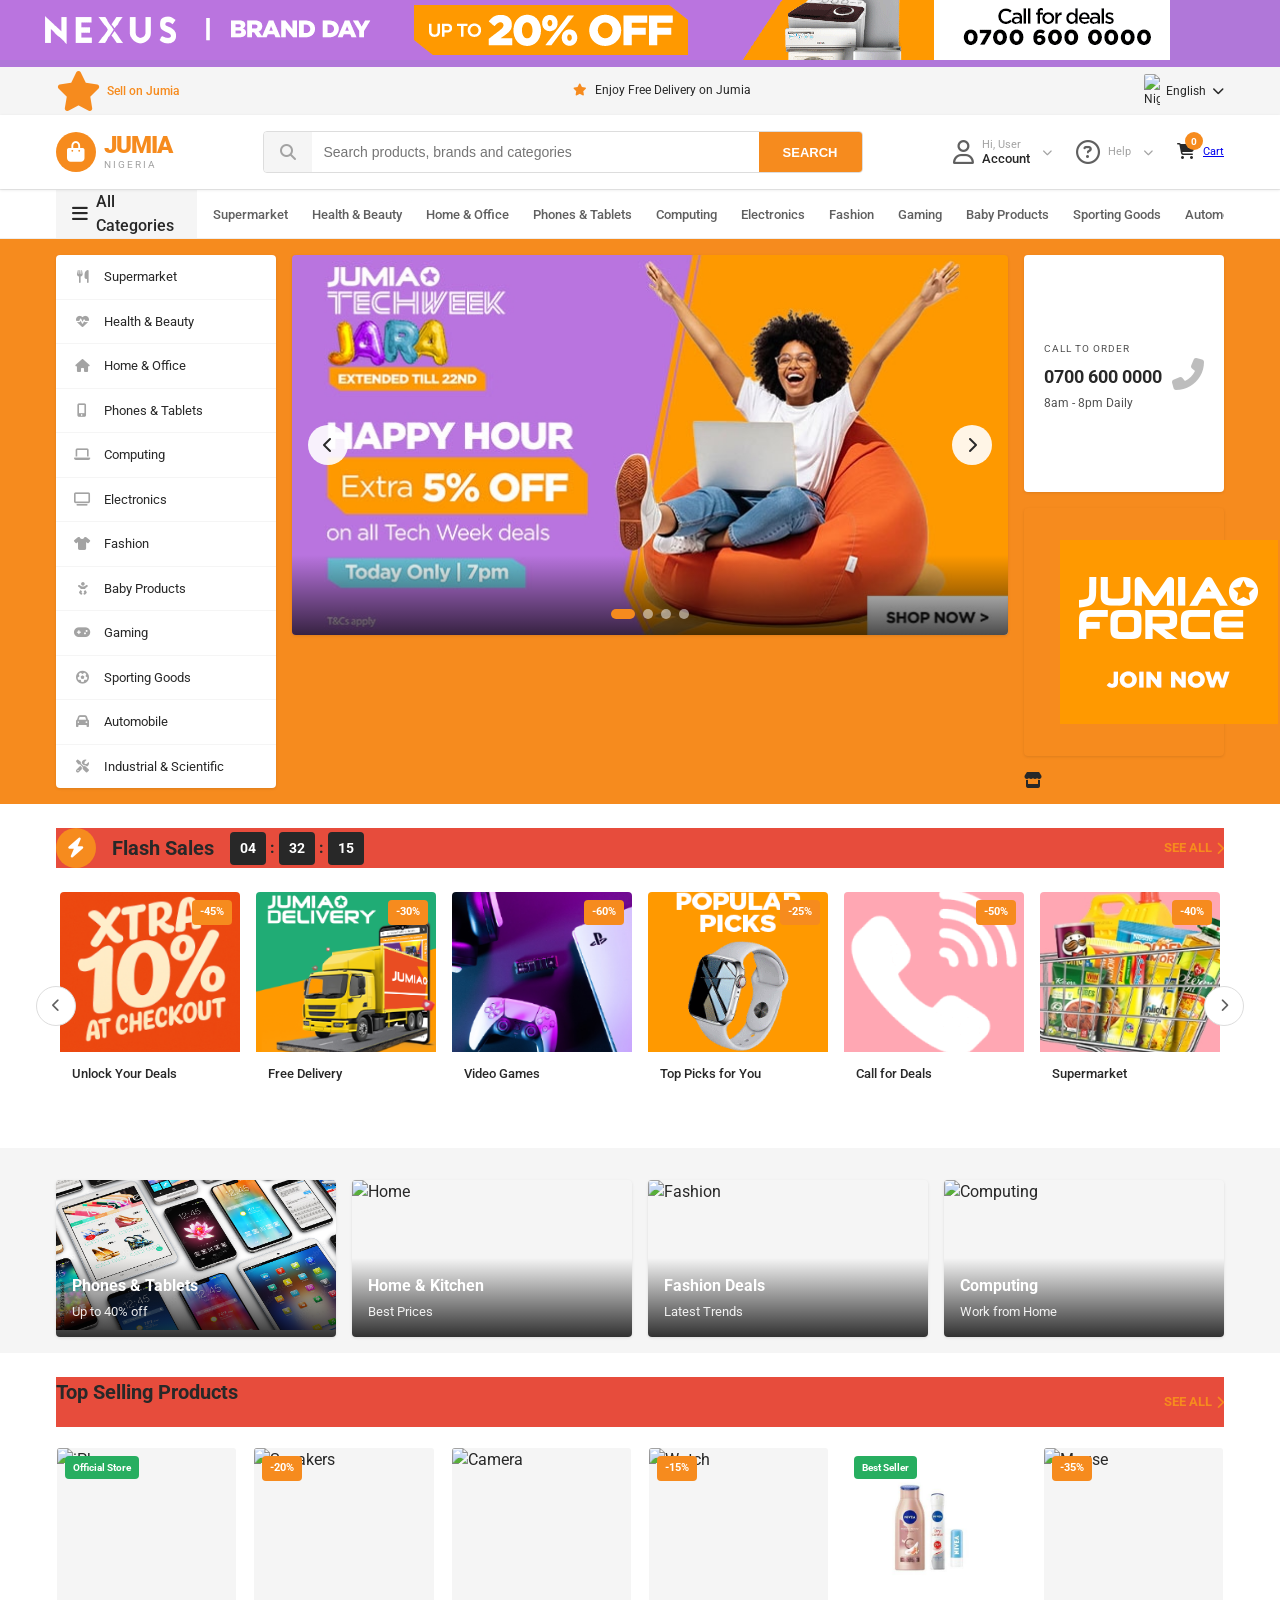
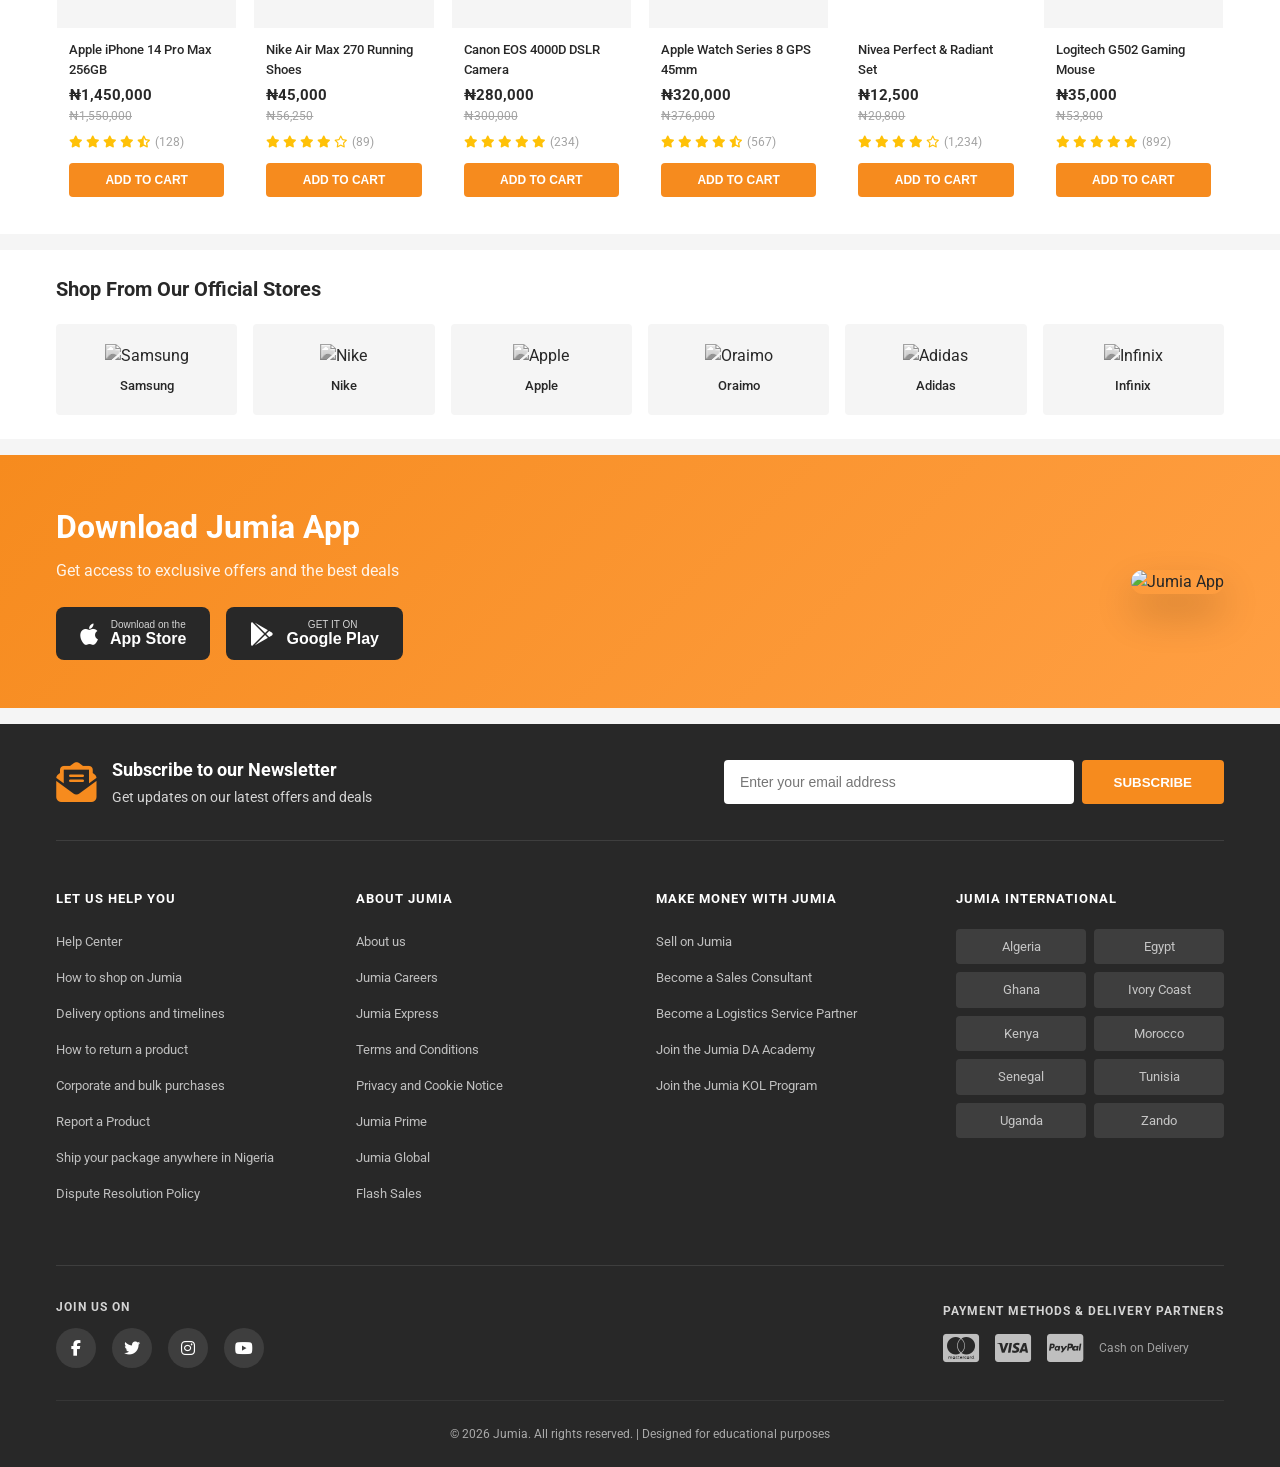
==== Index.html @ dc880b5b "Add files via upload" ====
<!DOCTYPE html>
<html lang="en">
<head>
    <meta charset="UTF-8">
    <meta name="viewport" content="width=device-width, initial-scale=1.0">
    <title>Jumia Nigeria | Online Shopping for Electronics, Fashion, Home, Beauty & Sport</title>
    <link rel="stylesheet" href="Styles.css">
    <link rel="stylesheet" href="https://cdnjs.cloudflare.com/ajax/libs/font-awesome/6.4.0/css/all.min.css">
    <link href="https://fonts.googleapis.com/css2?family=Roboto:wght@300;400;500;700&display=swap" rel="stylesheet">
</head>
<body>
    <div class="banner" data-bnrid="57" data-end="2026-12-31T23:59:00+01:00" style="background:#b077d9;"><div class="row _no-go -phs"><a class="col16 ar _1168-56" data-track-onview="eecPromo" data-track-onclick-bound="true"><img src="NEXUS-TW-BD_Desktop_top-strip.gif" ></a></div></div>
    <!-- Top Black Bar -->
    <div class="top-bar">
        <div class="container">
            <div class="top-bar-left">
                <a href="#" class="sell-link"><i class="fas fa-star"></i> Sell on Jumia</a>
            </div>
            <div class="top-bar-center">
                <div class="top-slider">
                    <div class="top-slide active">
                        <i class="fas fa-star"></i>
                        <span>Enjoy Free Delivery on Jumia</span>
                    </div>
                    <div class="top-slide">
                        <i class="fas fa-shield-alt"></i>
                        <span>100% Secure Shopping</span>
                    </div>
                    <div class="top-slide">
                        <i class="fas fa-undo"></i>
                        <span>Free Returns on All Orders</span>
                    </div>
                </div>
            </div>
            <div class="top-bar-right">
                <div class="language-selector">
                    <img src="https://flagcdn.com/w20/ng.png" alt="Nigeria">
                    <span>English</span>
                    <i class="fas fa-chevron-down"></i>
                </div>
            </div>
        </div>
    </div>

    <!-- Main Header -->
    <header class="main-header">
        <div class="container">
            <div class="header-content">
                <!-- Logo -->
                <a href="#" class="logo">
                    <div class="logo-icon">
                        <i class="fas fa-shopping-bag"></i>
                    </div>
                    <div class="logo-text">
                        <span class="logo-main">JUMIA</span>
                        <span class="logo-tagline">Nigeria</span>
                    </div>
                </a>

                <!-- Search Bar -->
                <div class="search-wrapper">
                    <div class="search-box">
                        <i class="fas fa-search search-icon"></i>
                        <input type="text" placeholder="Search products, brands and categories" id="searchInput">
                        <button class="search-btn">SEARCH</button>
                    </div>
                </div>

                <!-- Header Actions -->
                <div class="header-actions">
                    <div class="action-item" id="accountBtn">
                        <i class="far fa-user"></i>
                        <div class="action-text">
                            <span class="action-label">Hi, User</span>
                            <span class="action-sub">Account</span>
                        </div>
                        <i class="fas fa-chevron-down arrow"></i>
                    </div>
                    
                    <div class="action-item" id="helpBtn">
                        <i class="far fa-question-circle"></i>
                        <div class="action-text">
                            <span class="action-label">Help</span>
                        </div>
                        <i class="fas fa-chevron-down arrow"></i>
                    </div>
                    
                    <div class="action-item cart-action" id="cartBtn">
                        <div class="cart-icon-wrapper">
                            <i class="fas fa-shopping-cart"></i>
                            <span class="cart-badge" id="cartBadge">0</span>
                        </div>
                        <div class="action-text">
                            <span class="action-label"><a href="cart.html"> Cart</a></a></span> 
                        </div>
                    </div>
                </div>

                <!-- Mobile Menu Toggle -->
                <button class="mobile-toggle" id="mobileToggle">
                    <i class="fas fa-bars"></i>
                </button>
            </div>
        </div>
    </header>

    <!-- Navigation Bar -->
    <nav class="main-nav">
        <div class="container">
            <div class="nav-content">
                <div class="categories-trigger" id="categoriesTrigger">
                    <i class="fas fa-bars"></i>
                    <span>All Categories</span>
                </div>
                <ul class="nav-links">
                    <li><a href="#">Supermarket</a></li>
                    <li><a href="#">Health & Beauty</a></li>
                    <li><a href="#">Home & Office</a></li>
                    <li><a href="#">Phones & Tablets</a></li>
                    <li><a href="#">Computing</a></li>
                    <li><a href="#">Electronics</a></li>
                    <li><a href="#">Fashion</a></li>
                    <li><a href="#">Gaming</a></li>
                    <li><a href="#">Baby Products</a></li>
                    <li><a href="#">Sporting Goods</a></li>
                    <li><a href="#">Automobile</a></li>
                    <li><a href="#">Other categories</a></li>
                </ul>
            </div>
        </div>
    </nav>

    <!-- Mobile Menu Overlay -->
    <div class="mobile-overlay" id="mobileOverlay"></div>
    
    <!-- Mobile Menu -->
    <div class="mobile-menu" id="mobileMenu">
        <div class="mobile-menu-header">
            <div class="mobile-user">
                <i class="far fa-user-circle"></i>
                <span>Hi, User</span>
            </div>
            <button class="close-mobile" id="closeMobile">
                <i class="fas fa-times"></i>
            </button>
        </div>
        <div class="mobile-menu-content">
            <div class="mobile-section">
                <h4>MY JUMIA ACCOUNT</h4>
                <ul>
                    <li><a href="#"><i class="fas fa-box"></i> Orders</a></li>
                    <li><a href="#"><i class="far fa-heart"></i> Saved Items</a></li>
                    <li><a href="#"><i class="fas fa-clock"></i> Recently Viewed</a></li>
                </ul>
            </div>
            <div class="mobile-section">
                <h4>OUR CATEGORIES</h4>
                <ul class="mobile-categories-list">
                    <li><a href="#">Supermarket <i class="fas fa-chevron-right"></i></a></li>
                    <li><a href="#">Health & Beauty <i class="fas fa-chevron-right"></i></a></li>
                    <li><a href="#">Home & Office <i class="fas fa-chevron-right"></i></a></li>
                    <li><a href="#">Phones & Tablets <i class="fas fa-chevron-right"></i></a></li>
                    <li><a href="#">Computing <i class="fas fa-chevron-right"></i></a></li>
                    <li><a href="#">Electronics <i class="fas fa-chevron-right"></i></a></li>
                    <li><a href="#">Fashion <i class="fas fa-chevron-right"></i></a></li>
                    <li><a href="#">Gaming <i class="fas fa-chevron-right"></i></a></li>
                </ul>
            </div>
            <div class="mobile-section">
                <h4>HELP & SETTINGS</h4>
                <ul>
                    <li><a href="#"><i class="fas fa-headset"></i> Help Center</a></li>
                    <li><a href="#"><i class="fas fa-map-marker-alt"></i> Track Order</a></li>
                    <li><a href="#"><i class="fas fa-cog"></i> Settings</a></li>
                </ul>
            </div>
        </div>
    </div>

    <!-- Main Content -->
    <main class="main-content">
        <!-- Hero Section with Sidebar -->
        <section class="hero-section">
            <div class="container">
                <div class="hero-grid">
                    <!-- Categories Sidebar -->
                    <aside class="sidebar-categories" id="sidebarCategories">
                        <ul class="sidebar-list">
                            <li class="sidebar-item">
                                <i class="fas fa-utensils"></i>
                                <span>Supermarket</span>
                                <i class="fas fa-chevron-right"></i>
                            </li>
                            <li class="sidebar-item">
                                <i class="fas fa-heartbeat"></i>
                                <span>Health & Beauty</span>
                                <i class="fas fa-chevron-right"></i>
                            </li>
                            <li class="sidebar-item">
                                <i class="fas fa-home"></i>
                                <span>Home & Office</span>
                                <i class="fas fa-chevron-right"></i>
                            </li>
                            <li class="sidebar-item">
                                <i class="fas fa-mobile-alt"></i>
                                <span>Phones & Tablets</span>
                                <i class="fas fa-chevron-right"></i>
                            </li>
                            <li class="sidebar-item">
                                <i class="fas fa-laptop"></i>
                                <span>Computing</span>
                                <i class="fas fa-chevron-right"></i>
                            </li>
                            <li class="sidebar-item">
                                <i class="fas fa-tv"></i>
                                <span>Electronics</span>
                                <i class="fas fa-chevron-right"></i>
                            </li>
                            <li class="sidebar-item">
                                <i class="fas fa-tshirt"></i>
                                <span>Fashion</span>
                                <i class="fas fa-chevron-right"></i>
                            </li>
                            <li class="sidebar-item">
                                <i class="fas fa-baby"></i>
                                <span>Baby Products</span>
                                <i class="fas fa-chevron-right"></i>
                            </li>
                            <li class="sidebar-item">
                                <i class="fas fa-gamepad"></i>
                                <span>Gaming</span>
                                <i class="fas fa-chevron-right"></i>
                            </li>
                            <li class="sidebar-item">
                                <i class="fas fa-futbol"></i>
                                <span>Sporting Goods</span>
                                <i class="fas fa-chevron-right"></i>
                            </li>
                            <li class="sidebar-item">
                                <i class="fas fa-car"></i>
                                <span>Automobile</span>
                                <i class="fas fa-chevron-right"></i>
                            </li>
                            <li class="sidebar-item">
                                <i class="fas fa-tools"></i>
                                <span>Industrial & Scientific</span>
                                <i class="fas fa-chevron-right"></i>
                            </li>
                        </ul>
                    </aside>

                    <!-- Main Slider -->
                    <div class="main-slider">
                        <div class="slider-wrapper" id="sliderWrapper">
                            <div class="slide active">
                                <img src= "Artboard_1.jpg">
                                <div class="slide-overlay">
                                </div>
                            </div>
                            <div class="slide">
                                <img src="Artboard2.jpg">
                                <div class="slide-overlay">
                                </div>
                            </div>
                            <div class="slide">
                                <img src="Artboard 3.jpg">
                                <div class="slide-overlay">
                                    <button>SHOP NOW</button>
                                </div>
                            </div>
                            <div class="slide">
                                <img src="Artboard 4.jpg">
                                <div class="slide-overlay">
                                </div>
                            </div>
                        </div>
                        <button class="slider-nav prev" id="sliderPrev"><i class="fas fa-chevron-left"></i></button>
                        <button class="slider-nav next" id="sliderNext"><i class="fas fa-chevron-right"></i></button>
                        <div class="slider-dots" id="sliderDots">
                            <span class="dot active" data-index="0"></span>
                            <span class="dot" data-index="1"></span>
                            <span class="dot" data-index="2"></span>
                            <span class="dot" data-index="3"></span>
                        </div>
                    </div>

                    <!-- Right Promo Cards -->
                    <div class="promo-cards">
                        <div class="promo-card">
                            <div class="promo-content">
                                <small>CALL TO ORDER</small>
                                <h3>0700 600 0000</h3>
                                <p>8am - 8pm Daily</p>
                            </div>
                            <i class="fas fa-phone-alt"></i>
                        </div>
                        <div class="promo-card orange">
                            <il class="sidebar-item">
                            <img src="JFORCE-2.gif">
                            </div>
                            <i class="fas fa-store"></i>
                        </div>
                    </div>
                </div>
            </div>
        </section>

        <!-- Flash Sales Section -->
        <section class="flash-sales">
            <div class="container">
                <div class="section-header">
                    <div class="flash-title-wrapper">
                        <div class="flash-icon">
                            <i class="fas fa-bolt"></i>
                        </div>
                        <h2>Flash Sales</h2>
                        <div class="countdown" id="countdown">
                            <span class="time-box" id="hours">04</span>
                            <span class="separator">:</span>
                            <span class="time-box" id="minutes">32</span>
                            <span class="separator">:</span>
                            <span class="time-box" id="seconds">15</span>
                        </div>
                    </div>
                    <a href="#" class="see-all">SEE ALL <i class="fas fa-chevron-right"></i></a>
                </div>

                <div class="flash-slider-container">
                    <button class="flash-nav prev" id="flashPrev"><i class="fas fa-chevron-left"></i></button>
                    <div class="flash-products" id="flashProducts">
                        <!-- Flash Product 1 -->
                        <div class="flash-card">
                            <div class="discount-tag">-45%</div>
                            <div class="flash-image">
                                <img src="220x220xtra.png">
                            </div>
                            <div class="flash-info">
                                <h4>Unlock Your Deals</h4>
                            </div>
                        </div>

                        <!-- Flash Product 2 -->
                        <div class="flash-card">
                            <div class="discount-tag">-30%</div>
                            <div class="flash-image">
                                <img src="jumia-delivery_220x220.png">
                            </div>
                            <div class="flash-info">
                                <h4>Free Delivery</h4>
                            </div>
                        </div>

                         <!-- Flash Product 3 -->
                        <div class="flash-card">
                            <div class="discount-tag">-60%</div>
                            <div class="flash-image">
                                <img src="video-games_220x220.png">
                            </div>
                            <div class="flash-info">
                                <h4>Video Games</h4>
                            </div>
                        </div>

                        <!-- Flash Product 4 -->
                        <div class="flash-card">
                            <div class="discount-tag">-25%</div>
                            <div class="flash-image">
                                <img src="Untitled-1.gif">
                            </div>
                            <div class="flash-info">
                                <h4>Top Picks for You</h4>
                            </div>
                        </div>

                          <!-- Flash Product 5 -->
                        <div class="flash-card">
                            <div class="discount-tag">-50%</div>
                            <div class="flash-image">
                                <img src="CTO2-ezgif.com-resize-1.gif">
                            </div>
                            <div class="flash-info">
                                <h4>Call for Deals</h4>
                            </div>
                        </div>

                        <!-- Flash Product 6 -->
                        <div class="flash-card">
                            <div class="discount-tag">-40%</div>
                            <div class="flash-image">
                                <img src="supermarket.jpg">
                            </div>
                                <div class="flash-info">
                                    <h4>Supermarket</h4>
                                </div>
                        </div>
                    </div>

                       <button class="flash-nav next" id="flashNext"><i class="fas fa-chevron-right"></i></button>
                </div>
            </div>
        </section>

        <!-- Top Deals Banner -->
        <section class="deals-banner">
            <div class="container">
                <div class="deals-grid">
                    <div class="deal-card">
                        <img src="Phone $ Tabs.jpg">
                        <div class="deal-content">
                            <h3>Phones & Tablets</h3>
                            <p>Up to 40% off</p>
                        </div>
                    </div>
                    <div class="deal-card">
                        <img src="https://images.unsplash.com/photo-1556909114-f6e7ad7d3136?w=400&h=200&fit=crop" alt="Home">
                        <div class="deal-content">
                            <h3>Home & Kitchen</h3>
                            <p>Best Prices</p>
                        </div>
                    </div>
                    <div class="deal-card">
                        <img src="https://images.unsplash.com/photo-1441986300917-64674bd600d8?w=400&h=200&fit=crop" alt="Fashion">
                        <div class="deal-content">
                            <h3>Fashion Deals</h3>
                            <p>Latest Trends</p>
                        </div>
                    </div>
                    <div class="deal-card">
                        <img src="https://images.unsplash.com/photo-1593640408182-31c70c8268f5?w=400&h=200&fit=crop" alt="Computing">
                        <div class="deal-content">
                            <h3>Computing</h3>
                            <p>Work from Home</p>
                        </div>
                    </div>
                </div>
            </div>
        </section>

        <!-- Top Selling Products -->
        <section class="top-selling">
            <div class="container">
                <div class="section-header">
                    <h2 class="section-title">Top Selling Products</h2>
                    <a href="#" class="see-all">SEE ALL <i class="fas fa-chevron-right"></i></a>
                </div>
                
                <div class="products-grid" id="productsGrid">
                    <!-- Product 1 -->
                    <div class="product-card">
                        <div class="product-badge">Official Store</div>
                        <div class="product-image">
                            <img src="https://images.unsplash.com/photo-1511707171634-5f897ff02aa9?w=300&h=300&fit=crop" alt="iPhone">
                            <div class="product-actions">
                                <button class="wishlist-btn"><i class="far fa-heart"></i></button>
                            </div>
                        </div>
                        <div class="product-details">
                            <h4 class="product-name">Apple iPhone 14 Pro Max 256GB</h4>
                            <div class="product-price">₦1,450,000</div>
                            <div class="product-old-price">₦1,550,000</div>
                            <div class="product-rating">
                                <div class="stars">
                                    <i class="fas fa-star"></i>
                                    <i class="fas fa-star"></i>
                                    <i class="fas fa-star"></i>
                                    <i class="fas fa-star"></i>
                                    <i class="fas fa-star-half-alt"></i>
                                </div>
                                <span>(128)</span>
                            </div>
                            <button class="add-cart-btn" data-name="iPhone 14 Pro Max" data-price="1450000">ADD TO CART</button>
                        </div>
                    </div>

                    <!-- Product 2 -->
                    <div class="product-card">
                        <div class="discount-badge">-20%</div>
                        <div class="product-image">
                            <img src="https://images.unsplash.com/photo-1542291026-7eec264c27ff?w=300&h=300&fit=crop" alt="Sneakers">
                            <div class="product-actions">
                                <button class="wishlist-btn"><i class="far fa-heart"></i></button>
                            </div>
                        </div>
                        <div class="product-details">
                            <h4 class="product-name">Nike Air Max 270 Running Shoes</h4>
                            <div class="product-price">₦45,000</div>
                            <div class="product-old-price">₦56,250</div>
                            <div class="product-rating">
                                <div class="stars">
                                    <i class="fas fa-star"></i>
                                    <i class="fas fa-star"></i>
                                    <i class="fas fa-star"></i>
                                    <i class="fas fa-star"></i>
                                    <i class="far fa-star"></i>
                                </div>
                                <span>(89)</span>
                            </div>
                            <button class="add-cart-btn" data-name="Nike Air Max 270" data-price="45000">ADD TO CART</button>
                        </div>
                    </div>

                    <!-- Product 3 -->
                    <div class="product-card">
                        <div class="product-image">
                            <img src="https://images.unsplash.com/photo-1526170375885-4d8ecf77b99f?w=300&h=300&fit=crop" alt="Camera">
                            <div class="product-actions">
                                <button class="wishlist-btn"><i class="far fa-heart"></i></button>
                            </div>
                        </div>
                        <div class="product-details">
                            <h4 class="product-name">Canon EOS 4000D DSLR Camera</h4>
                            <div class="product-price">₦280,000</div>
                            <div class="product-old-price">₦300,000</div>
                            <div class="product-rating">
                                <div class="stars">
                                    <i class="fas fa-star"></i>
                                    <i class="fas fa-star"></i>
                                    <i class="fas fa-star"></i>
                                    <i class="fas fa-star"></i>
                                    <i class="fas fa-star"></i>
                                </div>
                                <span>(234)</span>
                            </div>
                            <button class="add-cart-btn" data-name="Canon EOS 4000D" data-price="280000">ADD TO CART</button>
                        </div>
                    </div>

                    <!-- Product 4 -->
                    <div class="product-card">
                        <div class="discount-badge">-15%</div>
                        <div class="product-image">
                            <img src="https://images.unsplash.com/photo-1523275335684-37898b6baf30?w=300&h=300&fit=crop" alt="Watch">
                            <div class="product-actions">
                                <button class="wishlist-btn"><i class="far fa-heart"></i></button>
                            </div>
                        </div>
                        <div class="product-details">
                            <h4 class="product-name">Apple Watch Series 8 GPS 45mm</h4>
                            <div class="product-price">₦320,000</div>
                            <div class="product-old-price">₦376,000</div>
                            <div class="product-rating">
                                <div class="stars">
                                    <i class="fas fa-star"></i>
                                    <i class="fas fa-star"></i>
                                    <i class="fas fa-star"></i>
                                    <i class="fas fa-star"></i>
                                    <i class="fas fa-star-half-alt"></i>
                                </div>
                                <span>(567)</span>
                            </div>
                            <button class="add-cart-btn" data-name="Apple Watch Series 8" data-price="320000">ADD TO CART</button>
                        </div>
                    </div>

                    <!-- Product 5 -->
                    <div class="product-card">
                        <div class="product-badge">Best Seller</div>
                        <div class="product-image">
                            <img src="Nivea.jpg">>
                            <div class="product-actions">
                                <button class="wishlist-btn"><i class="far fa-heart"></i></button>
                            </div>
                        </div>
                        <div class="product-details">
                            <h4 class="product-name">Nivea Perfect & Radiant Set</h4>
                            <div class="product-price">₦12,500</div>
                            <div class="product-old-price">₦20,800</div>
                            <div class="product-rating">
                                <div class="stars">
                                    <i class="fas fa-star"></i>
                                    <i class="fas fa-star"></i>
                                    <i class="fas fa-star"></i>
                                    <i class="fas fa-star"></i>
                                    <i class="far fa-star"></i>
                                </div>
                                <span>(1,234)</span>
                            </div>
                            <button class="add-cart-btn" data-name="Nivea Skincare Set" data-price="12500">ADD TO CART</button>
                        </div>
                    </div>

                    <!-- Product 6 -->
                    <div class="product-card">
                        <div class="discount-badge">-35%</div>
                        <div class="product-image">
                            <img src="https://images.unsplash.com/photo-1593640408182-31c70c8268f5?w=300&h=300&fit=crop" alt="Mouse">
                            <div class="product-actions">
                                <button class="wishlist-btn"><i class="far fa-heart"></i></button>
                            </div>
                        </div>
                        <div class="product-details">
                            <h4 class="product-name">Logitech G502 Gaming Mouse</h4>
                            <div class="product-price">₦35,000</div>
                            <div class="product-old-price">₦53,800</div>
                            <div class="product-rating">
                                <div class="stars">
                                    <i class="fas fa-star"></i>
                                    <i class="fas fa-star"></i>
                                    <i class="fas fa-star"></i>
                                    <i class="fas fa-star"></i>
                                    <i class="fas fa-star"></i>
                                </div>
                                <span>(892)</span>
                            </div>
                            <button class="add-cart-btn" data-name="Logitech G502" data-price="35000">ADD TO CART</button>
                        </div>
                    </div>
                </div>
            </div>
        </section>

        <!-- Brand Section -->
        <section class="brand-section">
            <div class="container">
                <h2 class="section-title">Shop From Our Official Stores</h2>
                <div class="brand-grid">
                    <div class="brand-card">
                        <img src="https://images.unsplash.com/photo-1611532736597-de2d4265fba3?w=200&h=100&fit=crop" alt="Samsung">
                        <span>Samsung</span>
                    </div>
                    <div class="brand-card">
                        <img src="https://images.unsplash.com/photo-1567581935884-3349723552ca?w=200&h=100&fit=crop" alt="Nike">
                        <span>Nike</span>
                    </div>
                    <div class="brand-card">
                        <img src="https://images.unsplash.com/photo-1592899677977-9c10ca588bbd?w=200&h=100&fit=crop" alt="Apple">
                        <span>Apple</span>
                    </div>
                    <div class="brand-card">
                        <img src="https://images.unsplash.com/photo-1523275335684-37898b6baf30?w=200&h=100&fit=crop" alt="Oraimo">
                        <span>Oraimo</span>
                    </div>
                    <div class="brand-card">
                        <img src="https://images.unsplash.com/photo-1542291026-7eec264c27ff?w=200&h=100&fit=crop" alt="Adidas">
                        <span>Adidas</span>
                    </div>
                    <div class="brand-card">
                        <img src="https://images.unsplash.com/photo-1598327105666-5b89351aff97?w=200&h=100&fit=crop" alt="Infinix">
                        <span>Infinix</span>
                    </div>
                </div>
            </div>
        </section>

        <!-- App Download Section -->
        <section class="app-section">
            <div class="container">
                <div class="app-content">
                    <div class="app-text">
                        <h2>Download Jumia App</h2>
                        <p>Get access to exclusive offers and the best deals</p>
                        <div class="app-buttons">
                            <button class="app-btn">
                                <i class="fab fa-apple"></i>
                                <div>
                                    <small>Download on the</small>
                                    <span>App Store</span>
                                </div>
                            </button>
                            <button class="app-btn">
                                <i class="fab fa-google-play"></i>
                                <div>
                                    <small>GET IT ON</small>
                                    <span>Google Play</span>
                                </div>
                            </button>
                        </div>
                    </div>
                    <div class="app-image">
                        <img src="https://images.unsplash.com/photo-1512941937669-90a1b58e7e9c?w=300&h=400&fit=crop" alt="Jumia App">
                    </div>
                </div>
            </div>
        </section>
    </main>

    <!-- Footer -->
    <footer class="main-footer">
        <div class="container">
            <!-- Newsletter -->
            <div class="newsletter-section">
                <div class="newsletter-content">
                    <div class="newsletter-text">
                        <i class="fas fa-envelope-open-text"></i>
                        <div>
                            <h3>Subscribe to our Newsletter</h3>
                            <p>Get updates on our latest offers and deals</p>
                        </div>
                    </div>
                    <form class="newsletter-form" id="newsletterForm">
                        <input type="email" placeholder="Enter your email address" required>
                        <button type="submit">SUBSCRIBE</button>
                    </form>
                </div>
            </div>

            <!-- Footer Links -->
            <div class="footer-links">
                <div class="footer-column">
                    <h4>LET US HELP YOU</h4>
                    <ul>
                        <li><a href="#">Help Center</a></li>
                        <li><a href="#">How to shop on Jumia</a></li>
                        <li><a href="#">Delivery options and timelines</a></li>
                        <li><a href="#">How to return a product</a></li>
                        <li><a href="#">Corporate and bulk purchases</a></li>
                        <li><a href="#">Report a Product</a></li>
                        <li><a href="#">Ship your package anywhere in Nigeria</a></li>
                        <li><a href="#">Dispute Resolution Policy</a></li>
                    </ul>
                </div>
                
                <div class="footer-column">
                    <h4>ABOUT JUMIA</h4>
                    <ul>
                        <li><a href="#">About us</a></li>
                        <li><a href="#">Jumia Careers</a></li>
                        <li><a href="#">Jumia Express</a></li>
                        <li><a href="#">Terms and Conditions</a></li>
                        <li><a href="#">Privacy and Cookie Notice</a></li>
                        <li><a href="#">Jumia Prime</a></li>
                        <li><a href="#">Jumia Global</a></li>
                        <li><a href="#">Flash Sales</a></li>
                    </ul>
                </div>
                
                <div class="footer-column">
                    <h4>MAKE MONEY WITH JUMIA</h4>
                    <ul>
                        <li><a href="#">Sell on Jumia</a></li>
                        <li><a href="#">Become a Sales Consultant</a></li>
                        <li><a href="#">Become a Logistics Service Partner</a></li>
                        <li><a href="#">Join the Jumia DA Academy</a></li>
                        <li><a href="#">Join the Jumia KOL Program</a></li>
                    </ul>
                </div>
                
                <div class="footer-column">
                    <h4>JUMIA INTERNATIONAL</h4>
                    <div class="international-links">
                        <a href="#">Algeria</a>
                        <a href="#">Egypt</a>
                        <a href="#">Ghana</a>
                        <a href="#">Ivory Coast</a>
                        <a href="#">Kenya</a>
                        <a href="#">Morocco</a>
                        <a href="#">Senegal</a>
                        <a href="#">Tunisia</a>
                        <a href="#">Uganda</a>
                        <a href="#">Zando</a>
                    </div>
                </div>
            </div>

            <!-- Footer Bottom -->
            <div class="footer-bottom">
                <div class="social-section">
                    <h4>JOIN US ON</h4>
                    <div class="social-icons">
                        <a href="#"><i class="fab fa-facebook-f"></i></a>
                        <a href="#"><i class="fab fa-twitter"></i></a>
                        <a href="#"><i class="fab fa-instagram"></i></a>
                        <a href="#"><i class="fab fa-youtube"></i></a>
                    </div>
                </div>
                
                <div class="payment-section">
                    <h4>PAYMENT METHODS & DELIVERY PARTNERS</h4>
                    <div class="payment-icons">
                        <i class="fab fa-cc-mastercard"></i>
                        <i class="fab fa-cc-visa"></i>
                        <i class="fab fa-cc-paypal"></i>
                        <span class="payment-text">Cash on Delivery</span>
                    </div>
                </div>
            </div>

            <div class="copyright">
                <p>&copy;  2026 Jumia. All rights reserved. | Designed for educational purposes</p>
            </div>
        </div>
    </footer>

    <!-- Toast Notification -->
    <div class="toast" id="toast">
        <i class="fas fa-check-circle"></i>
        <span id="toastMessage">Item added to cart!</span>
    </div>

    <script src="Scripts.js"></script>
    <script src="products-data.js"></script>
    <script>
    // Make existing product cards clickable
    document.addEventListener('DOMContentLoaded', function() {
        // Add click handlers to existing product cards
        document.querySelectorAll('.product-card').forEach(card => {
            const productName = card.querySelector('.product-name')?.textContent;
            if (productName) {
                // Find product by name (you can also add data-product-id attributes)
                const product = productsDatabase.find(p => p.name === productName);
                if (product) {
                    card.setAttribute('data-product-id', product.id);
                    card.style.cursor = 'pointer';
                    card.addEventListener('click', function(e) {
                        if (!e.target.classList.contains('add-cart-btn') && 
                            !e.target.closest('.add-cart-btn') &&
                            !e.target.classList.contains('wishlist-btn') &&
                            !e.target.closest('.wishlist-btn')) {
                            window.location.href = `product-details.html?id=${product.id}`;
                        }
                    });
                }
             }
    });
    
    // Make flash cards clickable
    document.querySelectorAll('.flash-card').forEach(card => {
        const productName = card.querySelector('h4')?.textContent;
        if (productName) {
            const product = productsDatabase.find(p => p.name === productName);
            if (product) {
                card.setAttribute('data-product-id', product.id);
                card.style.cursor = 'pointer';
                card.addEventListener('click', function() {
                    window.location.href = `product-details.html?id=${product.id}`;
                });
             }
         }
        });
    });
</script>
</body>
</html>
---- Styles.css ----
/* ==========================================
   JUMIA EXACT REPLICA - CSS
   ========================================== */

:root {
    --jumia-orange: #f68b1e;
    --jumia-orange-dark: #e07b1a;
    --jumia-black: #282828;
    --jumia-gray-dark: #606060;
    --jumia-gray: #a3a3a3;
    --jumia-gray-light: #f5f5f5;
    --jumia-white: #ffffff;
    --jumia-red: #e74c3c;
    --jumia-green: #27ae60;
    --jumia-blue: #3498db;
    --shadow-sm: 0 1px 3px rgba(0,0,0,0.1);
    --shadow-md: 0 4px 6px rgba(0,0,0,0.1);
    --shadow-lg: 0 10px 15px rgba(0,0,0,0.1);
}

* {
    margin: 0;
    padding: 0;
    box-sizing: border-box;
}

body {
    font-family: 'Roboto', -apple-system, BlinkMacSystemFont, 'Segoe UI', sans-serif;
    background-color: #f5f5f5;
    color: var(--jumia-black);
    line-height: 1.5;
}

.container {
    max-width: 1200px;
    margin: 0 auto;
    padding: 0 16px;
}

/* ==========================================
   TOP BLACK BAR
   ========================================== */
.top-bar {
    background-color: var(#F1F1F2);
    color: var(--jumia-black);
    padding: 4px 0;
    font-size: 12px;
}

.top-bar .container {
    display: flex;
    justify-content: space-between;
    align-items: center;
}

.sell-link {
    color: var(--jumia-orange);
    text-decoration: none;
    display: flex;
    align-items: center;
    gap: 6px;
    font-weight: 500;
}

.sell-link i {
    font-size: 40px;
}

.top-bar-center {
    flex: 1;
    text-align: center;
    max-width: 400px;
}

.top-slider {
    position: relative;
    height: 20px;
    overflow: hidden;
}

.top-slide {
    position: absolute;
    width: 100%;
    display: flex;
    align-items: center;
    justify-content: center;
    gap: 8px;
    opacity: 0;
    transition: opacity 0.5s ease;
}

.top-slide.active {
    opacity: 1;
}

.top-slide i {
    color: var(--jumia-orange);
}

.language-selector {
    display: flex;
    align-items: center;
    gap: 6px;
    cursor: pointer;
}

.language-selector img {
    width: 16px;
    height: auto;
    border-radius: 2px;
}

/* ==========================================
   MAIN HEADER
   ========================================== */
.main-header {
    background-color: var(--jumia-white);
    padding: 16px 0;
    box-shadow: var(--shadow-sm);
    position: sticky;
    top: 0;
    z-index: 1000;
}

.header-content {
    display: flex;
    align-items: center;
    justify-content: space-between;
    gap: 24px;
}

/* Logo */
.logo {
    display: flex;
    align-items: center;
    gap: 8px;
    text-decoration: none;
}

.logo-icon {
    width: 40px;
    height: 40px;
    background-color: var(--jumia-orange);
    border-radius: 50%;
    display: flex;
    align-items: center;
    justify-content: center;
    color: var(--jumia-white);
    font-size: 20px;
}

.logo-text {
    display: flex;
    flex-direction: column;
}

.logo-main {
    font-size: 24px;
    font-weight: 900;
    color: var(--jumia-orange);
    letter-spacing: -1px;
    line-height: 1;
}

.logo-tagline {
    font-size: 10px;
    color: var(--jumia-gray);
    letter-spacing: 2px;
    text-transform: uppercase;
}

/* Search Box */
.search-wrapper {
    flex: 1;
    max-width: 600px;
}

.search-box {
    display: flex;
    border: 1px solid #ddd;
    border-radius: 4px;
    overflow: hidden;
    transition: border-color 0.3s;
}

.search-box:focus-within {
    border-color: var(--jumia-orange);
}

.search-icon {
    padding: 12px 16px;
    color: var(--jumia-gray);
    background-color: var(--jumia-gray-light);
}

.search-box input {
    flex: 1;
    border: none;
    padding: 12px;
    font-size: 14px;
    outline: none;
}

.search-btn {
    background-color: var(--jumia-orange);
    color: var(--jumia-white);
    border: none;
    padding: 0 24px;
    font-weight: 700;
    font-size: 13px;
    cursor: pointer;
    transition: background-color 0.3s;
}

.search-btn:hover {
    background-color: var(--jumia-orange-dark);
}

/* Header Actions */
.header-actions {
    display: flex;
    align-items: center;
    gap: 24px;
}

.action-item {
    display: flex;
    align-items: center;
    gap: 8px;
    cursor: pointer;
    position: relative;
}

.action-item > i:first-child {
    font-size: 24px;
    color: var(--jumia-gray-dark);
}

.action-text {
    display: flex;
    flex-direction: column;
    line-height: 1.2;
}

.action-label {
    font-size: 11px;
    color: var(--jumia-gray);
}

.action-sub {
    font-size: 13px;
    font-weight: 500;
    color: var(--jumia-black);
}

.arrow {
    font-size: 10px;
    color: var(--jumia-gray);
    margin-left: 4px;
}

.cart-icon-wrapper {
    position: relative;
}

.cart-badge {
    position: absolute;
    top: -8px;
    right: -8px;
    background-color: var(--jumia-orange);
    color: var(--jumia-white);
    font-size: 10px;
    font-weight: 700;
    width: 18px;
    height: 18px;
    border-radius: 50%;
    display: flex;
    align-items: center;
    justify-content: center;
}

.mobile-toggle {
    display: none;
    background: none;
    border: none;
    font-size: 24px;
    color: var(--jumia-gray-dark);
    cursor: pointer;
}

/* ==========================================
   NAVIGATION BAR
   ========================================== */
.main-nav {
    background-color: var(--jumia-white);
    border-top: 1px solid #eee;
    border-bottom: 1px solid #eee;
}

.nav-content {
    display: flex;
    align-items: center;
    height: 48px;
}

.categories-trigger {
    display: flex;
    align-items: center;
    gap: 8px;
    background-color: var(--jumia-gray-light);
    padding: 0 16px;
    height: 100%;
    font-weight: 500;
    cursor: pointer;
    margin-right: 16px;
}

.categories-trigger i {
    font-size: 18px;
}

.nav-links {
    display: flex;
    list-style: none;
    gap: 24px;
    overflow-x: auto;
    scrollbar-width: none;
}

.nav-links::-webkit-scrollbar {
    display: none;
}

.nav-links a {
    text-decoration: none;
    color: var(--jumia-gray-dark);
    font-size: 13px;
    font-weight: 500;
    white-space: nowrap;
    transition: color 0.3s;
}

.nav-links a:hover {
    color: var(--jumia-orange);
}

/* ==========================================
   MOBILE MENU
   ========================================== */
.mobile-overlay {
    display: none;
    position: fixed;
    top: 0;
    left: 0;
    width: 100%;
    height: 100%;
    background-color: rgba(0,0,0,0.5);
    z-index: 1001;
}

.mobile-overlay.active {
    display: block;
}

.mobile-menu {
    position: fixed;
    top: 0;
    left: -100%;
    width: 85%;
    max-width: 360px;
    height: 100%;
    background-color: var(--jumia-white);
    z-index: 1002;
    transition: left 0.3s ease;
    overflow-y: auto;
}

.mobile-menu.active {
    left: 0;
}

.mobile-menu-header {
    display: flex;
    justify-content: space-between;
    align-items: center;
    padding: 16px;
    background-color: var(--jumia-gray-light);
    border-bottom: 1px solid #ddd;
}

.mobile-user {
    display: flex;
    align-items: center;
    gap: 12px;
    font-weight: 500;
}

.mobile-user i {
    font-size: 32px;
    color: var(--jumia-gray);
}

.close-mobile {
    background: none;
    border: none;
    font-size: 24px;
    color: var(--jumia-gray-dark);
    cursor: pointer;
}

.mobile-section {
    padding: 16px;
    border-bottom: 1px solid #eee;
}

.mobile-section h4 {
    font-size: 11px;
    color: var(--jumia-gray);
    margin-bottom: 12px;
    letter-spacing: 1px;
}

.mobile-section ul {
    list-style: none;
}

.mobile-section li {
    margin-bottom: 4px;
}

.mobile-section a {
    display: flex;
    align-items: center;
    justify-content: space-between;
    padding: 12px 0;
    text-decoration: none;
    color: var(--jumia-black);
    font-size: 14px;
}

.mobile-section a i:first-child {
    margin-right: 12px;
    color: var(--jumia-orange);
    width: 20px;
}

.mobile-categories-list a i {
    color: var(--jumia-gray) !important;
    font-size: 12px;
}

/* ==========================================
   HERO SECTION
   ========================================== */
.hero-section {
    padding: 16px 0;
    background-color: var(--jumia-orange);
}

.hero-grid {
    display: grid;
    grid-template-columns: 220px 1fr 200px;
    gap: 16px;
}

/* Sidebar Categories */
.sidebar-categories {
    background-color: var(--jumia-white);
    border-radius: 4px;
    box-shadow: var(--shadow-sm);
    overflow: hidden;
}

.sidebar-list {
    list-style: none;
}

.sidebar-item {
    display: flex;
    align-items: center;
    gap: 12px;
    padding: 12px 16px;
    cursor: pointer;
    transition: all 0.3s;
    border-bottom: 1px solid #f5f5f5;
    font-size: 13px;
}

.sidebar-item:last-child {
    border-bottom: none;
}

.sidebar-item:hover {
    background-color: var(--jumia-gray-light);
    color: var(--jumia-orange);
}

.sidebar-item i:first-child {
    width: 20px;
    text-align: center;
    color: var(--jumia-gray);
}

.sidebar-item:hover i:first-child {
    color: var(--jumia-orange);
}

.sidebar-item i:last-child {
    margin-left: auto;
    font-size: 10px;
    color: var(--jumia-gray);
    opacity: 0;
    transition: opacity 0.3s;
}

.sidebar-item:hover i:last-child {
    opacity: 1;
}

/* Main Slider */
.main-slider {
    position: relative;
    border-radius: 4px;
    overflow: hidden;
    box-shadow: var(--shadow-sm);
    height: 380px;
}

.slider-wrapper {
    position: relative;
    height: 100%;
}

.slide {
    position: absolute;
    top: 0;
    left: 0;
    width: 100%;
    height: 100%;
    opacity: 0;
    transition: opacity 0.5s ease;
}

.slide.active {
    opacity: 1;
}

.slide img {
    width: 100%;
    height: 100%;
    object-fit: cover;
}

.slide-overlay {
    position: absolute;
    bottom: 0;
    left: 0;
    right: 0;
    padding: 40px;
    background: linear-gradient(to top, rgba(0,0,0,0.7) 0%, transparent 100%);
    color: var(--jumia-white);
}

.slide-overlay h2 {
    font-size: 32px;
    font-weight: 700;
    margin-bottom: 8px;
}

.slide-overlay p {
    font-size: 16px;
    margin-bottom: 16px;
    opacity: 0.9;
}

.slide-overlay button {
    background-color: var(--jumia-orange);
    color: var(--jumia-white);
    border: none;
    padding: 12px 32px;
    font-weight: 700;
    font-size: 14px;
    cursor: pointer;
    transition: background-color 0.3s;
}

.slide-overlay button:hover {
    background-color: var(--jumia-orange-dark);
}

.slider-nav {
    position: absolute;
    top: 50%;
    transform: translateY(-50%);
    background-color: rgba(255,255,255,0.9);
    border: none;
    width: 40px;
    height: 40px;
    border-radius: 50%;
    cursor: pointer;
    font-size: 16px;
    color: var(--jumia-black);
    transition: all 0.3s;
    display: flex;
    align-items: center;
    justify-content: center;
}

.slider-nav:hover {
    background-color: var(--jumia-white);
    box-shadow: var(--shadow-md);
}

.slider-nav.prev {
    left: 16px;
}

.slider-nav.next {
    right: 16px;
}

.slider-dots {
    position: absolute;
    bottom: 16px;
    left: 50%;
    transform: translateX(-50%);
    display: flex;
    gap: 8px;
}

.dot {
    width: 10px;
    height: 10px;
    border-radius: 50%;
    background-color: rgba(255,255,255,0.5);
    cursor: pointer;
    transition: all 0.3s;
}

.dot.active {
    background-color: var(--jumia-orange);
    width: 24px;
    border-radius: 5px;
}

/* Promo Cards */
.promo-cards {
    display: flex;
    flex-direction: column;
    gap: 16px;
}

.promo-card {
    background-color: var(--jumia-white);
    border-radius: 4px;
    padding: 20px;
    display: flex;
    justify-content: space-between;
    align-items: center;
    box-shadow: var(--shadow-sm);
    cursor: pointer;
    transition: transform 0.3s;
    flex: 1;
}

.promo-card:hover {
    transform: translateY(-2px);
    box-shadow: var(--shadow-md);
}

.promo-card.orange {
    background-color: var(--jumia-orange);
    color: var(--jumia-white);
}

.promo-content small {
    font-size: 10px;
    opacity: 0.8;
    letter-spacing: 1px;
}

.promo-content h3 {
    font-size: 18px;
    font-weight: 700;
    margin: 4px 0;
}

.promo-content p {
    font-size: 12px;
    opacity: 0.8;
}

.promo-card i {
    font-size: 32px;
    opacity: 0.3;
}

/* ==========================================
   FLASH SALES SECTION
   ========================================== */
.flash-sales {
    background-color: var(--jumia-white);
    padding: 24px 0;
    margin-bottom: 16px;
}

.section-header {
    display: flex;
    justify-content: space-between;
    align-items: center;
    margin-bottom: 20px;
    background-color: var(--jumia-red);
    padding: auto;
}

.flash-title-wrapper {
    display: flex;
    align-items: center;
    gap: 16px;
}

.flash-icon {
    width: 40px;
    height: 40px;
    background-color: var(--jumia-orange);
    border-radius: 50%;
    display: flex;
    align-items: center;
    justify-content: center;
    color: var(--jumia-white);
    font-size: 20px;
}

.flash-title-wrapper h2 {
    font-size: 20px;
    font-weight: 700;
    color: var(--jumia-black);
}

.countdown {
    display: flex;
    align-items: center;
    gap: 4px;
}

.time-box {
    background-color: var(--jumia-black);
    color: var(--jumia-white);
    padding: 6px 10px;
    border-radius: 4px;
    font-weight: 700;
    font-size: 14px;
    min-width: 36px;
    text-align: center;
}

.separator {
    font-weight: 700;
    color: var(--jumia-black);
}

.see-all {
    color: var(--jumia-orange);
    text-decoration: none;
    font-size: 13px;
    font-weight: 700;
    display: flex;
    align-items: center;
    gap: 4px;
}

.see-all:hover {
    gap: 8px;
}

/* Flash Slider */
.flash-slider-container {
    position: relative;
}

.flash-products {
    display: flex;
    gap: 16px;
    overflow-x: auto;
    scroll-behavior: smooth;
    padding: 4px;
    scrollbar-width: none;
}

.flash-products::-webkit-scrollbar {
    display: none;
}

.flash-nav {
    position: absolute;
    top: 50%;
    transform: translateY(-50%);
    background-color: var(--jumia-white);
    border: 1px solid #ddd;
    width: 40px;
    height: 40px;
    border-radius: 50%;
    cursor: pointer;
    z-index: 10;
    display: flex;
    align-items: center;
    justify-content: center;
    color: var(--jumia-gray-dark);
    transition: all 0.3s;
}

.flash-nav:hover {
    background-color: var(--jumia-orange);
    border-color: var(--jumia-orange);
    color: var(--jumia-white);
}

.flash-nav.prev {
    left: -20px;
}

.flash-nav.next {
    right: -20px;
}

/* Flash Card */
.flash-card {
    flex-shrink: 0;
    width: 180px;
    background-color: var(--jumia-white);
    border-radius: 4px;
    overflow: hidden;
    position: relative;
    transition: transform 0.3s;
}

.flash-card:hover {
    transform: translateY(-4px);
    box-shadow: var(--shadow-md);
}

.discount-tag {
    position: absolute;
    top: 8px;
    right: 8px;
    background-color: var(--jumia-orange);
    color: var(--jumia-white);
    padding: 4px 8px;
    font-size: 11px;
    font-weight: 700;
    border-radius: 4px;
    z-index: 5;
}

.flash-image {
    height: 160px;
    background-color: var(--jumia-gray-light);
    overflow: hidden;
}

.flash-image img {
    width: 100%;
    height: 100%;
    object-fit: cover;
}

.flash-info {
    padding: 12px;
}

.flash-info h4 {
    font-size: 13px;
    font-weight: 500;
    margin-bottom: 8px;
    height: 36px;
    overflow: hidden;
    display: -webkit-box;
    -webkit-line-clamp: 2;
    line-clamp: 2;
    -webkit-box-orient: vertical;
}

.flash-price {
    font-size: 16px;
    font-weight: 700;
    color: var(--jumia-black);
}

.flash-old-price {
    font-size: 12px;
    color: var(--jumia-gray);
    text-decoration: line-through;
    margin-bottom: 8px;
}

.stock-bar {
    height: 6px;
    background-color: #e0e0e0;
    border-radius: 3px;
    overflow: hidden;
    margin-bottom: 4px;
}

.stock-fill {
    height: 100%;
    background-color: var(--jumia-green);
    border-radius: 3px;
}

.stock-text {
    font-size: 11px;
    color: var(--jumia-gray);
}

/* ==========================================
   DEALS BANNER
   ========================================== */
.deals-banner {
    padding: 16px 0;
}

.deals-grid {
    display: grid;
    grid-template-columns: repeat(4, 1fr);
    gap: 16px;
}

.deal-card {
    position: relative;
    border-radius: 4px;
    overflow: hidden;
    cursor: pointer;
    box-shadow: var(--shadow-sm);
}

.deal-card img {
    width: 100%;
    height: 150px;
    object-fit: cover;
    transition: transform 0.3s;
}

.deal-card:hover img {
    transform: scale(1.05);
}

.deal-content {
    position: absolute;
    bottom: 0;
    left: 0;
    right: 0;
    padding: 16px;
    background: linear-gradient(to top, rgba(0,0,0,0.8) 0%, transparent 100%);
    color: var(--jumia-white);
}

.deal-content h3 {
    font-size: 16px;
    font-weight: 700;
    margin-bottom: 4px;
}

.deal-content p {
    font-size: 13px;
    opacity: 0.9;
}

/* ==========================================
   TOP SELLING SECTION
   ========================================== */
.top-selling {
    padding: 24px 0;
    background-color: var(--jumia-white);
    margin-bottom: 16px;
}

.section-title {
    font-size: 20px;
    font-weight: 700;
    margin-bottom: 20px;
}

.products-grid {
    display: grid;
    grid-template-columns: repeat(6, 1fr);
    gap: 16px;
}

/* Product Card */
.product-card {
    background-color: var(--jumia-white);
    border-radius: 4px;
    overflow: hidden;
    position: relative;
    transition: all 0.3s;
    border: 1px solid transparent;
}

.product-card:hover {
    border-color: #ddd;
    box-shadow: var(--shadow-md);
}

.product-badge {
    position: absolute;
    top: 8px;
    left: 8px;
    background-color: var(--jumia-green);
    color: var(--jumia-white);
    padding: 4px 8px;
    font-size: 10px;
    font-weight: 700;
    border-radius: 4px;
    z-index: 5;
}

.discount-badge {
    position: absolute;
    top: 8px;
    left: 8px;
    background-color: var(--jumia-orange);
    color: var(--jumia-white);
    padding: 4px 8px;
    font-size: 11px;
    font-weight: 700;
    border-radius: 4px;
    z-index: 5;
}

.product-image {
    position: relative;
    height: 180px;
    background-color: var(--jumia-gray-light);
    overflow: hidden;
}

.product-image img {
    width: 100%;
    height: 100%;
    object-fit: cover;
    transition: transform 0.3s;
}

.product-card:hover .product-image img {
    transform: scale(1.05);
}

.product-actions {
    position: absolute;
    top: 8px;
    right: 8px;
    opacity: 0;
    transition: opacity 0.3s;
}

.product-card:hover .product-actions {
    opacity: 1;
}

.wishlist-btn {
    width: 32px;
    height: 32px;
    border-radius: 50%;
    border: none;
    background-color: var(--jumia-white);
    color: var(--jumia-gray);
    cursor: pointer;
    display: flex;
    align-items: center;
    justify-content: center;
    box-shadow: var(--shadow-sm);
    transition: all 0.3s;
}

.wishlist-btn:hover {
    background-color: var(--jumia-red);
    color: var(--jumia-white);
}

.product-details {
    padding: 12px;
}

.product-name {
    font-size: 13px;
    font-weight: 500;
    margin-bottom: 8px;
    height: 36px;
    overflow: hidden;
    display: -webkit-box;
    -webkit-line-clamp: 2;
    line-clamp: 2;
    -webkit-box-orient: vertical;
    color: var(--jumia-black);
}

.product-price {
    font-size: 15px;
    font-weight: 700;
    color: var(--jumia-black);
}

.product-old-price {
    font-size: 12px;
    color: var(--jumia-gray);
    text-decoration: line-through;
    margin-bottom: 8px;
}

.product-rating {
    display: flex;
    align-items: center;
    gap: 4px;
    margin-bottom: 12px;
    font-size: 12px;
}

.stars {
    color: #ffc107;
}

.product-rating span {
    color: var(--jumia-gray);
}

.add-cart-btn {
    width: 100%;
    padding: 10px;
    background-color: var(--jumia-orange);
    color: var(--jumia-white);
    border: none;
    border-radius: 4px;
    font-weight: 700;
    font-size: 12px;
    cursor: pointer;
    transition: background-color 0.3s;
}

.add-cart-btn:hover {
    background-color: var(--jumia-orange-dark);
}

/* ==========================================
   BRAND SECTION
   ========================================== */
.brand-section {
    padding: 24px 0;
    background-color: var(--jumia-white);
    margin-bottom: 16px;
}

.brand-grid {
    display: grid;
    grid-template-columns: repeat(6, 1fr);
    gap: 16px;
}

.brand-card {
    background-color: var(--jumia-gray-light);
    border-radius: 4px;
    padding: 20px;
    text-align: center;
    cursor: pointer;
    transition: all 0.3s;
}

.brand-card:hover {
    background-color: var(--jumia-orange);
    color: var(--jumia-white);
}

.brand-card img {
    width: 80px;
    height: 40px;
    object-fit: contain;
    margin-bottom: 8px;
    filter: grayscale(100%);
    transition: filter 0.3s;
}

.brand-card:hover img {
    filter: grayscale(0%);
}

.brand-card span {
    display: block;
    font-size: 13px;
    font-weight: 500;
}

/* ==========================================
   APP SECTION
   ========================================== */
.app-section {
    padding: 48px 0;
    background: linear-gradient(135deg, var(--jumia-orange) 0%, #ff9f43 100%);
    margin-bottom: 16px;
}

.app-content {
    display: flex;
    align-items: center;
    justify-content: space-between;
}

.app-text h2 {
    font-size: 32px;
    font-weight: 700;
    color: var(--jumia-white);
    margin-bottom: 8px;
}

.app-text p {
    font-size: 16px;
    color: rgba(255,255,255,0.9);
    margin-bottom: 24px;
}

.app-buttons {
    display: flex;
    gap: 16px;
}

.app-btn {
    display: flex;
    align-items: center;
    gap: 12px;
    background-color: var(--jumia-black);
    color: var(--jumia-white);
    border: none;
    padding: 12px 24px;
    border-radius: 8px;
    cursor: pointer;
    transition: transform 0.3s;
}

.app-btn:hover {
    transform: translateY(-2px);
}

.app-btn i {
    font-size: 24px;
}

.app-btn small {
    display: block;
    font-size: 10px;
    opacity: 0.8;
}

.app-btn span {
    font-size: 16px;
    font-weight: 700;
}

.app-image img {
    max-height: 300px;
    border-radius: 12px;
    box-shadow: 0 20px 40px rgba(0,0,0,0.2);
}

/* ==========================================
   FOOTER
   ========================================== */
.main-footer {
    background-color: var(--jumia-black);
    color: var(--jumia-white);
}

/* Newsletter */
.newsletter-section {
    padding: 32px 0;
    border-bottom: 1px solid rgba(255,255,255,0.1);
}

.newsletter-content {
    display: flex;
    justify-content: space-between;
    align-items: center;
    gap: 32px;
}

.newsletter-text {
    display: flex;
    align-items: center;
    gap: 16px;
}

.newsletter-text i {
    font-size: 40px;
    color: var(--jumia-orange);
}

.newsletter-text h3 {
    font-size: 18px;
    font-weight: 700;
    margin-bottom: 4px;
}

.newsletter-text p {
    font-size: 14px;
    opacity: 0.8;
}

.newsletter-form {
    display: flex;
    gap: 8px;
    flex: 1;
    max-width: 500px;
}

.newsletter-form input {
    flex: 1;
    padding: 14px 16px;
    border: none;
    border-radius: 4px;
    font-size: 14px;
    outline: none;
}

.newsletter-form button {
    padding: 14px 32px;
    background-color: var(--jumia-orange);
    color: var(--jumia-white);
    border: none;
    border-radius: 4px;
    font-weight: 700;
    cursor: pointer;
    transition: background-color 0.3s;
}

.newsletter-form button:hover {
    background-color: var(--jumia-orange-dark);
}

/* Footer Links */
.footer-links {
    display: grid;
    grid-template-columns: repeat(4, 1fr);
    gap: 32px;
    padding: 48px 0;
}

.footer-column h4 {
    font-size: 13px;
    font-weight: 700;
    margin-bottom: 20px;
    letter-spacing: 1px;
}

.footer-column ul {
    list-style: none;
}

.footer-column li {
    margin-bottom: 12px;
}

.footer-column a {
    color: rgba(255,255,255,0.7);
    text-decoration: none;
    font-size: 13px;
    transition: color 0.3s;
}

.footer-column a:hover {
    color: var(--jumia-orange);
}

.international-links {
    display: grid;
    grid-template-columns: repeat(2, 1fr);
    gap: 8px;
}

.international-links a {
    display: block;
    padding: 8px 12px;
    background-color: rgba(255,255,255,0.1);
    border-radius: 4px;
    text-align: center;
    transition: background-color 0.3s;
}

.international-links a:hover {
    background-color: var(--jumia-orange);
    color: var(--jumia-white);
}

/* Footer Bottom */
.footer-bottom {
    display: flex;
    justify-content: space-between;
    align-items: center;
    padding: 32px 0;
    border-top: 1px solid rgba(255,255,255,0.1);
}

.social-section h4,
.payment-section h4 {
    font-size: 12px;
    font-weight: 700;
    margin-bottom: 12px;
    letter-spacing: 1px;
    opacity: 0.8;
}

.social-icons {
    display: flex;
    gap: 16px;
}

.social-icons a {
    width: 40px;
    height: 40px;
    background-color: rgba(255,255,255,0.1);
    border-radius: 50%;
    display: flex;
    align-items: center;
    justify-content: center;
    color: var(--jumia-white);
    text-decoration: none;
    transition: all 0.3s;
}

.social-icons a:hover {
    background-color: var(--jumia-orange);
    transform: translateY(-2px);
}

.payment-icons {
    display: flex;
    align-items: center;
    gap: 16px;
    font-size: 32px;
    color: rgba(255,255,255,0.7);
}

.payment-text {
    font-size: 12px;
    opacity: 0.8;
}

.copyright {
    padding: 24px 0;
    text-align: center;
    border-top: 1px solid rgba(255,255,255,0.1);
    font-size: 12px;
    opacity: 0.6;
}

/* ==========================================
   TOAST NOTIFICATION
   ========================================== */
.toast {
    position: fixed;
    bottom: 24px;
    right: 24px;
    background-color: var(--jumia-green);
    color: var(--jumia-white);
    padding: 16px 24px;
    border-radius: 8px;
    display: flex;
    align-items: center;
    gap: 12px;
    box-shadow: var(--shadow-lg);
    transform: translateX(400px);
    transition: transform 0.3s ease;
    z-index: 2000;
}

.toast.show {
    transform: translateX(0);
}

.toast i {
    font-size: 20px;
}

/* ==========================================
   RESPONSIVE DESIGN
   ========================================== */
@media (max-width: 1024px) {
    .hero-grid {
        grid-template-columns: 200px 1fr;
    }
    
    .promo-cards {
        display: none;
    }
    
    .products-grid {
        grid-template-columns: repeat(4, 1fr);
    }
    
    .brand-grid {
        grid-template-columns: repeat(3, 1fr);
    }
    
    .footer-links {
        grid-template-columns: repeat(2, 1fr);
    }
}

@media (max-width: 768px) {
    .top-bar-center,
    .top-bar-right {
        display: none;
    }
    
    .search-wrapper,
    .action-text,
    .arrow {
        display: none;
    }
    
    .header-actions {
        gap: 16px;
    }
    
    .mobile-toggle {
        display: block;
    }
    
    .main-nav {
        display: none;
    }
    
    .hero-grid {
        grid-template-columns: 1fr;
    }
    
    .sidebar-categories {
        display: none;
    }
    
    .main-slider {
        height: 200px;
    }
    
    .slide-overlay {
        padding: 20px;
    }
    
    .slide-overlay h2 {
        font-size: 20px;
    }
    
    .slide-overlay p {
        font-size: 14px;
    }
    
    .flash-nav {
        display: none;
    }
    
    .deals-grid {
        grid-template-columns: repeat(2, 1fr);
    }
    
    .products-grid {
        grid-template-columns: repeat(2, 1fr);
    }
    
    .brand-grid {
        grid-template-columns: repeat(2, 1fr);
    }
    
    .app-content {
        flex-direction: column;
        text-align: center;
    }
    
    .app-image {
        margin-top: 32px;
    }
    
    .newsletter-content {
        flex-direction: column;
        text-align: center;
    }
    
    .newsletter-form {
        width: 100%;
        max-width: none;
    }
    
    .footer-links {
        grid-template-columns: 1fr;
    }
    
    .footer-bottom {
        flex-direction: column;
        gap: 24px;
        text-align: center;
    }
}

@media (max-width: 480px) {
    .logo-tagline {
        display: none;
    }
    
    .main-slider {
        height: 160px;
    }
    
    .flash-title-wrapper h2 {
        font-size: 16px;
    }
    
    .time-box {
        padding: 4px 6px;
        font-size: 12px;
        min-width: 28px;
    }
    
    .products-grid {
        gap: 8px;
    }
    
    .product-image {
        height: 140px;
    }
    
    .product-name {
        font-size: 12px;
    }
    
    .add-cart-btn {
        padding: 8px;
        font-size: 11px;
    }
}
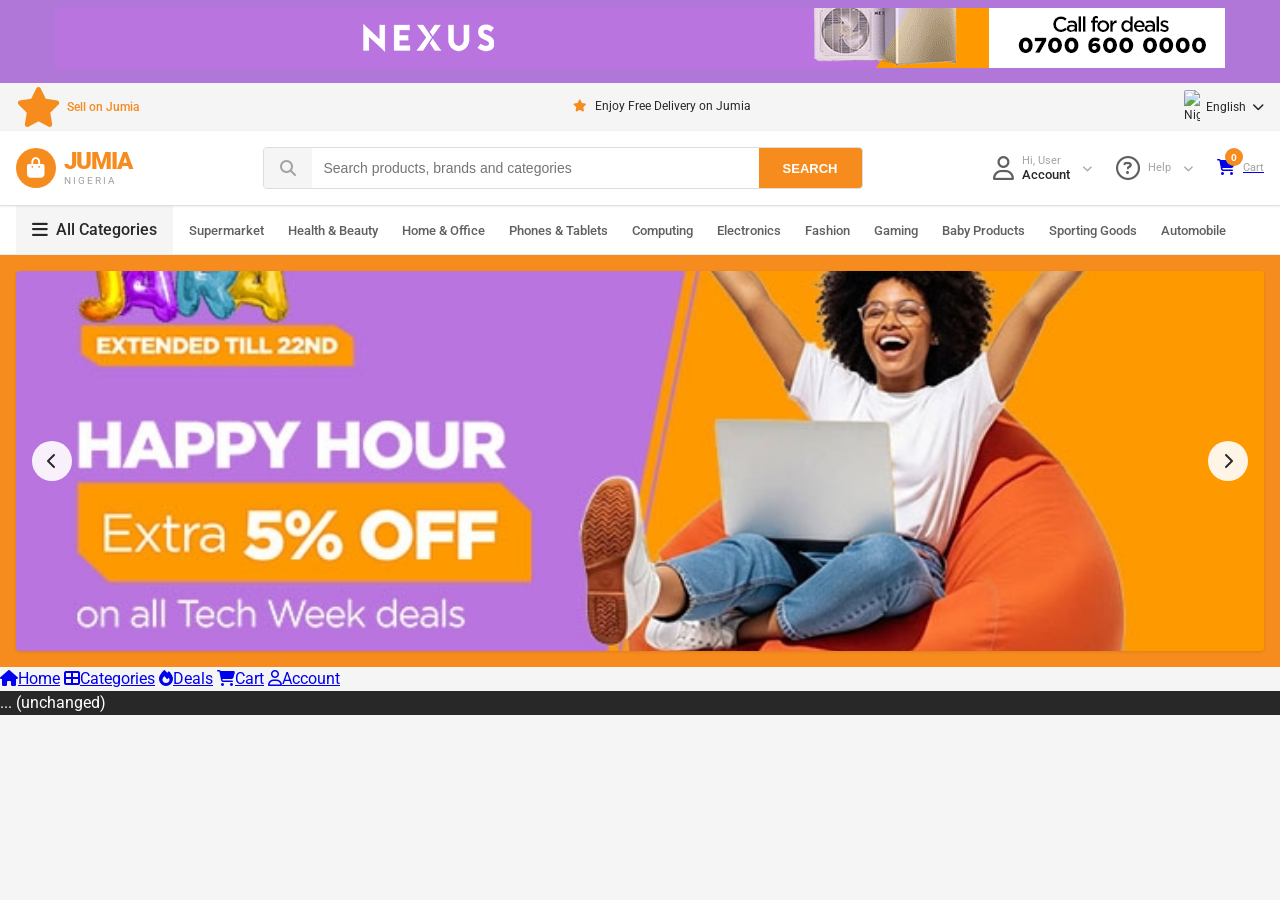
==== commit cde1c43f: "Update print statement from 'Hello' to 'Goodbye'" ====
--- a/Index.html
+++ b/Index.html
@@ -9,7 +9,11 @@
     <link href="https://fonts.googleapis.com/css2?family=Roboto:wght@300;400;500;700&display=swap" rel="stylesheet">
 </head>
 <body>
-    <div class="banner" data-bnrid="57" data-end="2026-12-31T23:59:00+01:00" style="background:#b077d9;"><div class="row _no-go -phs"><a class="col16 ar _1168-56" data-track-onview="eecPromo" data-track-onclick-bound="true"><img src="NEXUS-TW-BD_Desktop_top-strip.gif" ></a></div></div>
+    <!-- Top promotional banner (same as real Jumia) -->
+    <div class="banner" style="background:#b077d9; padding:8px 0; text-align:center;">
+        <a href="#"><img src="NEXUS-TW-BD_Desktop_top-strip.gif" alt="Promo" style="max-width:100%; height:auto;"></a>
+    </div>
+
     <!-- Top Black Bar -->
     <div class="top-bar">
         <div class="container">
@@ -18,25 +22,14 @@
             </div>
             <div class="top-bar-center">
                 <div class="top-slider">
-                    <div class="top-slide active">
-                        <i class="fas fa-star"></i>
-                        <span>Enjoy Free Delivery on Jumia</span>
-                    </div>
-                    <div class="top-slide">
-                        <i class="fas fa-shield-alt"></i>
-                        <span>100% Secure Shopping</span>
-                    </div>
-                    <div class="top-slide">
-                        <i class="fas fa-undo"></i>
-                        <span>Free Returns on All Orders</span>
-                    </div>
+                    <div class="top-slide active"><i class="fas fa-star"></i><span>Enjoy Free Delivery on Jumia</span></div>
+                    <div class="top-slide"><i class="fas fa-shield-alt"></i><span>100% Secure Shopping</span></div>
+                    <div class="top-slide"><i class="fas fa-undo"></i><span>Free Returns on All Orders</span></div>
                 </div>
             </div>
             <div class="top-bar-right">
                 <div class="language-selector">
-                    <img src="https://flagcdn.com/w20/ng.png" alt="Nigeria">
-                    <span>English</span>
-                    <i class="fas fa-chevron-down"></i>
+                    <img src="https://flagcdn.com/w20/ng.png" alt="Nigeria"><span>English</span><i class="fas fa-chevron-down"></i>
                 </div>
             </div>
         </div>
@@ -46,18 +39,11 @@
     <header class="main-header">
         <div class="container">
             <div class="header-content">
-                <!-- Logo -->
                 <a href="#" class="logo">
-                    <div class="logo-icon">
-                        <i class="fas fa-shopping-bag"></i>
-                    </div>
-                    <div class="logo-text">
-                        <span class="logo-main">JUMIA</span>
-                        <span class="logo-tagline">Nigeria</span>
-                    </div>
+                    <div class="logo-icon"><i class="fas fa-shopping-bag"></i></div>
+                    <div class="logo-text"><span class="logo-main">JUMIA</span><span class="logo-tagline">Nigeria</span></div>
                 </a>
 
-                <!-- Search Bar -->
                 <div class="search-wrapper">
                     <div class="search-box">
                         <i class="fas fa-search search-icon"></i>
@@ -66,52 +52,22 @@
                     </div>
                 </div>
 
-                <!-- Header Actions -->
                 <div class="header-actions">
-                    <div class="action-item" id="accountBtn">
-                        <i class="far fa-user"></i>
-                        <div class="action-text">
-                            <span class="action-label">Hi, User</span>
-                            <span class="action-sub">Account</span>
-                        </div>
-                        <i class="fas fa-chevron-down arrow"></i>
-                    </div>
-                    
-                    <div class="action-item" id="helpBtn">
-                        <i class="far fa-question-circle"></i>
-                        <div class="action-text">
-                            <span class="action-label">Help</span>
-                        </div>
-                        <i class="fas fa-chevron-down arrow"></i>
-                    </div>
-                    
-                    <div class="action-item cart-action" id="cartBtn">
-                        <div class="cart-icon-wrapper">
-                            <i class="fas fa-shopping-cart"></i>
-                            <span class="cart-badge" id="cartBadge">0</span>
-                        </div>
-                        <div class="action-text">
-                            <span class="action-label"><a href="cart.html"> Cart</a></a></span> 
-                        </div>
-                    </div>
+                    <div class="action-item" id="accountBtn"><i class="far fa-user"></i><div class="action-text"><span class="action-label">Hi, User</span><span class="action-sub">Account</span></div><i class="fas fa-chevron-down arrow"></i></div>
+                    <div class="action-item" id="helpBtn"><i class="far fa-question-circle"></i><div class="action-text"><span class="action-label">Help</span></div><i class="fas fa-chevron-down arrow"></i></div>
+                    <a href="cart.html" class="action-item cart-action"><div class="cart-icon-wrapper"><i class="fas fa-shopping-cart"></i><span class="cart-badge" id="cartBadge">0</span></div><div class="action-text"><span class="action-label">Cart</span></div></a>
                 </div>
 
-                <!-- Mobile Menu Toggle -->
-                <button class="mobile-toggle" id="mobileToggle">
-                    <i class="fas fa-bars"></i>
-                </button>
+                <button class="mobile-toggle" id="mobileToggle"><i class="fas fa-bars"></i></button>
             </div>
         </div>
     </header>
 
-    <!-- Navigation Bar -->
+    <!-- Navigation Bar (desktop only) -->
     <nav class="main-nav">
         <div class="container">
             <div class="nav-content">
-                <div class="categories-trigger" id="categoriesTrigger">
-                    <i class="fas fa-bars"></i>
-                    <span>All Categories</span>
-                </div>
+                <div class="categories-trigger" id="categoriesTrigger"><i class="fas fa-bars"></i><span>All Categories</span></div>
                 <ul class="nav-links">
                     <li><a href="#">Supermarket</a></li>
                     <li><a href="#">Health & Beauty</a></li>
@@ -124,710 +80,55 @@
                     <li><a href="#">Baby Products</a></li>
                     <li><a href="#">Sporting Goods</a></li>
                     <li><a href="#">Automobile</a></li>
-                    <li><a href="#">Other categories</a></li>
                 </ul>
             </div>
         </div>
     </nav>
 
-    <!-- Mobile Menu Overlay -->
+    <!-- Mobile Menu (same as real Jumia) -->
     <div class="mobile-overlay" id="mobileOverlay"></div>
-    
-    <!-- Mobile Menu -->
     <div class="mobile-menu" id="mobileMenu">
         <div class="mobile-menu-header">
-            <div class="mobile-user">
-                <i class="far fa-user-circle"></i>
-                <span>Hi, User</span>
-            </div>
-            <button class="close-mobile" id="closeMobile">
-                <i class="fas fa-times"></i>
-            </button>
+            <div class="mobile-user"><i class="far fa-user-circle"></i><span>Hi, User</span></div>
+            <button class="close-mobile" id="closeMobile"><i class="fas fa-times"></i></button>
         </div>
-        <div class="mobile-menu-content">
-            <div class="mobile-section">
-                <h4>MY JUMIA ACCOUNT</h4>
-                <ul>
-                    <li><a href="#"><i class="fas fa-box"></i> Orders</a></li>
-                    <li><a href="#"><i class="far fa-heart"></i> Saved Items</a></li>
-                    <li><a href="#"><i class="fas fa-clock"></i> Recently Viewed</a></li>
-                </ul>
-            </div>
-            <div class="mobile-section">
-                <h4>OUR CATEGORIES</h4>
-                <ul class="mobile-categories-list">
-                    <li><a href="#">Supermarket <i class="fas fa-chevron-right"></i></a></li>
-                    <li><a href="#">Health & Beauty <i class="fas fa-chevron-right"></i></a></li>
-                    <li><a href="#">Home & Office <i class="fas fa-chevron-right"></i></a></li>
-                    <li><a href="#">Phones & Tablets <i class="fas fa-chevron-right"></i></a></li>
-                    <li><a href="#">Computing <i class="fas fa-chevron-right"></i></a></li>
-                    <li><a href="#">Electronics <i class="fas fa-chevron-right"></i></a></li>
-                    <li><a href="#">Fashion <i class="fas fa-chevron-right"></i></a></li>
-                    <li><a href="#">Gaming <i class="fas fa-chevron-right"></i></a></li>
-                </ul>
-            </div>
-            <div class="mobile-section">
-                <h4>HELP & SETTINGS</h4>
-                <ul>
-                    <li><a href="#"><i class="fas fa-headset"></i> Help Center</a></li>
-                    <li><a href="#"><i class="fas fa-map-marker-alt"></i> Track Order</a></li>
-                    <li><a href="#"><i class="fas fa-cog"></i> Settings</a></li>
-                </ul>
+        <!-- rest of mobile menu content remains the same as your original -->
+        <div class="mobile-menu-content"> ... (your existing mobile menu content) </div>
+    </div>
+
+    <!-- HERO SLIDER – using your exact banner images -->
+    <section class="hero-section">
+        <div class="container">
+            <div class="main-slider">
+                <div class="slider-wrapper" id="sliderWrapper">
+                    <div class="slide active"><img src="Artboard_1.jpg" alt="Banner 1"></div>
+                    <div class="slide"><img src="Artboard2.jpg" alt="Banner 2"></div>
+                    <div class="slide"><img src="Artboard 3.jpg" alt="Banner 3"></div>
+                    <div class="slide"><img src="Artboard 4.jpg" alt="Banner 4"></div>
+                </div>
+                <button class="slider-nav prev" id="sliderPrev"><i class="fas fa-chevron-left"></i></button>
+                <button class="slider-nav next" id="sliderNext"><i class="fas fa-chevron-right"></i></button>
+                <div class="slider-dots" id="sliderDots"></div>
             </div>
         </div>
+    </section>
+
+    <!-- Flash Sales, Top Selling, etc. (your existing sections) -->
+    <!-- ... (all your existing sections remain unchanged) ... -->
+
+    <!-- FIXED BOTTOM NAVIGATION – Exact Jumia Mobile Style -->
+    <div class="mobile-bottom-nav">
+        <a href="#" class="bottom-nav-item active"><i class="fas fa-home"></i><span>Home</span></a>
+        <a href="#" onclick="toggleMobileMenu()" class="bottom-nav-item"><i class="fas fa-th-large"></i><span>Categories</span></a>
+        <a href="#" class="bottom-nav-item"><i class="fas fa-fire"></i><span>Deals</span></a>
+        <a href="cart.html" class="bottom-nav-item"><i class="fas fa-shopping-cart"></i><span>Cart</span></a>
+        <a href="#" class="bottom-nav-item"><i class="far fa-user"></i><span>Account</span></a>
     </div>
 
-    <!-- Main Content -->
-    <main class="main-content">
-        <!-- Hero Section with Sidebar -->
-        <section class="hero-section">
-            <div class="container">
-                <div class="hero-grid">
-                    <!-- Categories Sidebar -->
-                    <aside class="sidebar-categories" id="sidebarCategories">
-                        <ul class="sidebar-list">
-                            <li class="sidebar-item">
-                                <i class="fas fa-utensils"></i>
-                                <span>Supermarket</span>
-                                <i class="fas fa-chevron-right"></i>
-                            </li>
-                            <li class="sidebar-item">
-                                <i class="fas fa-heartbeat"></i>
-                                <span>Health & Beauty</span>
-                                <i class="fas fa-chevron-right"></i>
-                            </li>
-                            <li class="sidebar-item">
-                                <i class="fas fa-home"></i>
-                                <span>Home & Office</span>
-                                <i class="fas fa-chevron-right"></i>
-                            </li>
-                            <li class="sidebar-item">
-                                <i class="fas fa-mobile-alt"></i>
-                                <span>Phones & Tablets</span>
-                                <i class="fas fa-chevron-right"></i>
-                            </li>
-                            <li class="sidebar-item">
-                                <i class="fas fa-laptop"></i>
-                                <span>Computing</span>
-                                <i class="fas fa-chevron-right"></i>
-                            </li>
-                            <li class="sidebar-item">
-                                <i class="fas fa-tv"></i>
-                                <span>Electronics</span>
-                                <i class="fas fa-chevron-right"></i>
-                            </li>
-                            <li class="sidebar-item">
-                                <i class="fas fa-tshirt"></i>
-                                <span>Fashion</span>
-                                <i class="fas fa-chevron-right"></i>
-                            </li>
-                            <li class="sidebar-item">
-                                <i class="fas fa-baby"></i>
-                                <span>Baby Products</span>
-                                <i class="fas fa-chevron-right"></i>
-                            </li>
-                            <li class="sidebar-item">
-                                <i class="fas fa-gamepad"></i>
-                                <span>Gaming</span>
-                                <i class="fas fa-chevron-right"></i>
-                            </li>
-                            <li class="sidebar-item">
-                                <i class="fas fa-futbol"></i>
-                                <span>Sporting Goods</span>
-                                <i class="fas fa-chevron-right"></i>
-                            </li>
-                            <li class="sidebar-item">
-                                <i class="fas fa-car"></i>
-                                <span>Automobile</span>
-                                <i class="fas fa-chevron-right"></i>
-                            </li>
-                            <li class="sidebar-item">
-                                <i class="fas fa-tools"></i>
-                                <span>Industrial & Scientific</span>
-                                <i class="fas fa-chevron-right"></i>
-                            </li>
-                        </ul>
-                    </aside>
-
-                    <!-- Main Slider -->
-                    <div class="main-slider">
-                        <div class="slider-wrapper" id="sliderWrapper">
-                            <div class="slide active">
-                                <img src= "Artboard_1.jpg">
-                                <div class="slide-overlay">
-                                </div>
-                            </div>
-                            <div class="slide">
-                                <img src="Artboard2.jpg">
-                                <div class="slide-overlay">
-                                </div>
-                            </div>
-                            <div class="slide">
-                                <img src="Artboard 3.jpg">
-                                <div class="slide-overlay">
-                                    <button>SHOP NOW</button>
-                                </div>
-                            </div>
-                            <div class="slide">
-                                <img src="Artboard 4.jpg">
-                                <div class="slide-overlay">
-                                </div>
-                            </div>
-                        </div>
-                        <button class="slider-nav prev" id="sliderPrev"><i class="fas fa-chevron-left"></i></button>
-                        <button class="slider-nav next" id="sliderNext"><i class="fas fa-chevron-right"></i></button>
-                        <div class="slider-dots" id="sliderDots">
-                            <span class="dot active" data-index="0"></span>
-                            <span class="dot" data-index="1"></span>
-                            <span class="dot" data-index="2"></span>
-                            <span class="dot" data-index="3"></span>
-                        </div>
-                    </div>
-
-                    <!-- Right Promo Cards -->
-                    <div class="promo-cards">
-                        <div class="promo-card">
-                            <div class="promo-content">
-                                <small>CALL TO ORDER</small>
-                                <h3>0700 600 0000</h3>
-                                <p>8am - 8pm Daily</p>
-                            </div>
-                            <i class="fas fa-phone-alt"></i>
-                        </div>
-                        <div class="promo-card orange">
-                            <il class="sidebar-item">
-                            <img src="JFORCE-2.gif">
-                            </div>
-                            <i class="fas fa-store"></i>
-                        </div>
-                    </div>
-                </div>
-            </div>
-        </section>
-
-        <!-- Flash Sales Section -->
-        <section class="flash-sales">
-            <div class="container">
-                <div class="section-header">
-                    <div class="flash-title-wrapper">
-                        <div class="flash-icon">
-                            <i class="fas fa-bolt"></i>
-                        </div>
-                        <h2>Flash Sales</h2>
-                        <div class="countdown" id="countdown">
-                            <span class="time-box" id="hours">04</span>
-                            <span class="separator">:</span>
-                            <span class="time-box" id="minutes">32</span>
-                            <span class="separator">:</span>
-                            <span class="time-box" id="seconds">15</span>
-                        </div>
-                    </div>
-                    <a href="#" class="see-all">SEE ALL <i class="fas fa-chevron-right"></i></a>
-                </div>
-
-                <div class="flash-slider-container">
-                    <button class="flash-nav prev" id="flashPrev"><i class="fas fa-chevron-left"></i></button>
-                    <div class="flash-products" id="flashProducts">
-                        <!-- Flash Product 1 -->
-                        <div class="flash-card">
-                            <div class="discount-tag">-45%</div>
-                            <div class="flash-image">
-                                <img src="220x220xtra.png">
-                            </div>
-                            <div class="flash-info">
-                                <h4>Unlock Your Deals</h4>
-                            </div>
-                        </div>
-
-                        <!-- Flash Product 2 -->
-                        <div class="flash-card">
-                            <div class="discount-tag">-30%</div>
-                            <div class="flash-image">
-                                <img src="jumia-delivery_220x220.png">
-                            </div>
-                            <div class="flash-info">
-                                <h4>Free Delivery</h4>
-                            </div>
-                        </div>
-
-                         <!-- Flash Product 3 -->
-                        <div class="flash-card">
-                            <div class="discount-tag">-60%</div>
-                            <div class="flash-image">
-                                <img src="video-games_220x220.png">
-                            </div>
-                            <div class="flash-info">
-                                <h4>Video Games</h4>
-                            </div>
-                        </div>
-
-                        <!-- Flash Product 4 -->
-                        <div class="flash-card">
-                            <div class="discount-tag">-25%</div>
-                            <div class="flash-image">
-                                <img src="Untitled-1.gif">
-                            </div>
-                            <div class="flash-info">
-                                <h4>Top Picks for You</h4>
-                            </div>
-                        </div>
-
-                          <!-- Flash Product 5 -->
-                        <div class="flash-card">
-                            <div class="discount-tag">-50%</div>
-                            <div class="flash-image">
-                                <img src="CTO2-ezgif.com-resize-1.gif">
-                            </div>
-                            <div class="flash-info">
-                                <h4>Call for Deals</h4>
-                            </div>
-                        </div>
-
-                        <!-- Flash Product 6 -->
-                        <div class="flash-card">
-                            <div class="discount-tag">-40%</div>
-                            <div class="flash-image">
-                                <img src="supermarket.jpg">
-                            </div>
-                                <div class="flash-info">
-                                    <h4>Supermarket</h4>
-                                </div>
-                        </div>
-                    </div>
-
-                       <button class="flash-nav next" id="flashNext"><i class="fas fa-chevron-right"></i></button>
-                </div>
-            </div>
-        </section>
-
-        <!-- Top Deals Banner -->
-        <section class="deals-banner">
-            <div class="container">
-                <div class="deals-grid">
-                    <div class="deal-card">
-                        <img src="Phone $ Tabs.jpg">
-                        <div class="deal-content">
-                            <h3>Phones & Tablets</h3>
-                            <p>Up to 40% off</p>
-                        </div>
-                    </div>
-                    <div class="deal-card">
-                        <img src="https://images.unsplash.com/photo-1556909114-f6e7ad7d3136?w=400&h=200&fit=crop" alt="Home">
-                        <div class="deal-content">
-                            <h3>Home & Kitchen</h3>
-                            <p>Best Prices</p>
-                        </div>
-                    </div>
-                    <div class="deal-card">
-                        <img src="https://images.unsplash.com/photo-1441986300917-64674bd600d8?w=400&h=200&fit=crop" alt="Fashion">
-                        <div class="deal-content">
-                            <h3>Fashion Deals</h3>
-                            <p>Latest Trends</p>
-                        </div>
-                    </div>
-                    <div class="deal-card">
-                        <img src="https://images.unsplash.com/photo-1593640408182-31c70c8268f5?w=400&h=200&fit=crop" alt="Computing">
-                        <div class="deal-content">
-                            <h3>Computing</h3>
-                            <p>Work from Home</p>
-                        </div>
-                    </div>
-                </div>
-            </div>
-        </section>
-
-        <!-- Top Selling Products -->
-        <section class="top-selling">
-            <div class="container">
-                <div class="section-header">
-                    <h2 class="section-title">Top Selling Products</h2>
-                    <a href="#" class="see-all">SEE ALL <i class="fas fa-chevron-right"></i></a>
-                </div>
-                
-                <div class="products-grid" id="productsGrid">
-                    <!-- Product 1 -->
-                    <div class="product-card">
-                        <div class="product-badge">Official Store</div>
-                        <div class="product-image">
-                            <img src="https://images.unsplash.com/photo-1511707171634-5f897ff02aa9?w=300&h=300&fit=crop" alt="iPhone">
-                            <div class="product-actions">
-                                <button class="wishlist-btn"><i class="far fa-heart"></i></button>
-                            </div>
-                        </div>
-                        <div class="product-details">
-                            <h4 class="product-name">Apple iPhone 14 Pro Max 256GB</h4>
-                            <div class="product-price">₦1,450,000</div>
-                            <div class="product-old-price">₦1,550,000</div>
-                            <div class="product-rating">
-                                <div class="stars">
-                                    <i class="fas fa-star"></i>
-                                    <i class="fas fa-star"></i>
-                                    <i class="fas fa-star"></i>
-                                    <i class="fas fa-star"></i>
-                                    <i class="fas fa-star-half-alt"></i>
-                                </div>
-                                <span>(128)</span>
-                            </div>
-                            <button class="add-cart-btn" data-name="iPhone 14 Pro Max" data-price="1450000">ADD TO CART</button>
-                        </div>
-                    </div>
-
-                    <!-- Product 2 -->
-                    <div class="product-card">
-                        <div class="discount-badge">-20%</div>
-                        <div class="product-image">
-                            <img src="https://images.unsplash.com/photo-1542291026-7eec264c27ff?w=300&h=300&fit=crop" alt="Sneakers">
-                            <div class="product-actions">
-                                <button class="wishlist-btn"><i class="far fa-heart"></i></button>
-                            </div>
-                        </div>
-                        <div class="product-details">
-                            <h4 class="product-name">Nike Air Max 270 Running Shoes</h4>
-                            <div class="product-price">₦45,000</div>
-                            <div class="product-old-price">₦56,250</div>
-                            <div class="product-rating">
-                                <div class="stars">
-                                    <i class="fas fa-star"></i>
-                                    <i class="fas fa-star"></i>
-                                    <i class="fas fa-star"></i>
-                                    <i class="fas fa-star"></i>
-                                    <i class="far fa-star"></i>
-                                </div>
-                                <span>(89)</span>
-                            </div>
-                            <button class="add-cart-btn" data-name="Nike Air Max 270" data-price="45000">ADD TO CART</button>
-                        </div>
-                    </div>
-
-                    <!-- Product 3 -->
-                    <div class="product-card">
-                        <div class="product-image">
-                            <img src="https://images.unsplash.com/photo-1526170375885-4d8ecf77b99f?w=300&h=300&fit=crop" alt="Camera">
-                            <div class="product-actions">
-                                <button class="wishlist-btn"><i class="far fa-heart"></i></button>
-                            </div>
-                        </div>
-                        <div class="product-details">
-                            <h4 class="product-name">Canon EOS 4000D DSLR Camera</h4>
-                            <div class="product-price">₦280,000</div>
-                            <div class="product-old-price">₦300,000</div>
-                            <div class="product-rating">
-                                <div class="stars">
-                                    <i class="fas fa-star"></i>
-                                    <i class="fas fa-star"></i>
-                                    <i class="fas fa-star"></i>
-                                    <i class="fas fa-star"></i>
-                                    <i class="fas fa-star"></i>
-                                </div>
-                                <span>(234)</span>
-                            </div>
-                            <button class="add-cart-btn" data-name="Canon EOS 4000D" data-price="280000">ADD TO CART</button>
-                        </div>
-                    </div>
-
-                    <!-- Product 4 -->
-                    <div class="product-card">
-                        <div class="discount-badge">-15%</div>
-                        <div class="product-image">
-                            <img src="https://images.unsplash.com/photo-1523275335684-37898b6baf30?w=300&h=300&fit=crop" alt="Watch">
-                            <div class="product-actions">
-                                <button class="wishlist-btn"><i class="far fa-heart"></i></button>
-                            </div>
-                        </div>
-                        <div class="product-details">
-                            <h4 class="product-name">Apple Watch Series 8 GPS 45mm</h4>
-                            <div class="product-price">₦320,000</div>
-                            <div class="product-old-price">₦376,000</div>
-                            <div class="product-rating">
-                                <div class="stars">
-                                    <i class="fas fa-star"></i>
-                                    <i class="fas fa-star"></i>
-                                    <i class="fas fa-star"></i>
-                                    <i class="fas fa-star"></i>
-                                    <i class="fas fa-star-half-alt"></i>
-                                </div>
-                                <span>(567)</span>
-                            </div>
-                            <button class="add-cart-btn" data-name="Apple Watch Series 8" data-price="320000">ADD TO CART</button>
-                        </div>
-                    </div>
-
-                    <!-- Product 5 -->
-                    <div class="product-card">
-                        <div class="product-badge">Best Seller</div>
-                        <div class="product-image">
-                            <img src="Nivea.jpg">>
-                            <div class="product-actions">
-                                <button class="wishlist-btn"><i class="far fa-heart"></i></button>
-                            </div>
-                        </div>
-                        <div class="product-details">
-                            <h4 class="product-name">Nivea Perfect & Radiant Set</h4>
-                            <div class="product-price">₦12,500</div>
-                            <div class="product-old-price">₦20,800</div>
-                            <div class="product-rating">
-                                <div class="stars">
-                                    <i class="fas fa-star"></i>
-                                    <i class="fas fa-star"></i>
-                                    <i class="fas fa-star"></i>
-                                    <i class="fas fa-star"></i>
-                                    <i class="far fa-star"></i>
-                                </div>
-                                <span>(1,234)</span>
-                            </div>
-                            <button class="add-cart-btn" data-name="Nivea Skincare Set" data-price="12500">ADD TO CART</button>
-                        </div>
-                    </div>
-
-                    <!-- Product 6 -->
-                    <div class="product-card">
-                        <div class="discount-badge">-35%</div>
-                        <div class="product-image">
-                            <img src="https://images.unsplash.com/photo-1593640408182-31c70c8268f5?w=300&h=300&fit=crop" alt="Mouse">
-                            <div class="product-actions">
-                                <button class="wishlist-btn"><i class="far fa-heart"></i></button>
-                            </div>
-                        </div>
-                        <div class="product-details">
-                            <h4 class="product-name">Logitech G502 Gaming Mouse</h4>
-                            <div class="product-price">₦35,000</div>
-                            <div class="product-old-price">₦53,800</div>
-                            <div class="product-rating">
-                                <div class="stars">
-                                    <i class="fas fa-star"></i>
-                                    <i class="fas fa-star"></i>
-                                    <i class="fas fa-star"></i>
-                                    <i class="fas fa-star"></i>
-                                    <i class="fas fa-star"></i>
-                                </div>
-                                <span>(892)</span>
-                            </div>
-                            <button class="add-cart-btn" data-name="Logitech G502" data-price="35000">ADD TO CART</button>
-                        </div>
-                    </div>
-                </div>
-            </div>
-        </section>
-
-        <!-- Brand Section -->
-        <section class="brand-section">
-            <div class="container">
-                <h2 class="section-title">Shop From Our Official Stores</h2>
-                <div class="brand-grid">
-                    <div class="brand-card">
-                        <img src="https://images.unsplash.com/photo-1611532736597-de2d4265fba3?w=200&h=100&fit=crop" alt="Samsung">
-                        <span>Samsung</span>
-                    </div>
-                    <div class="brand-card">
-                        <img src="https://images.unsplash.com/photo-1567581935884-3349723552ca?w=200&h=100&fit=crop" alt="Nike">
-                        <span>Nike</span>
-                    </div>
-                    <div class="brand-card">
-                        <img src="https://images.unsplash.com/photo-1592899677977-9c10ca588bbd?w=200&h=100&fit=crop" alt="Apple">
-                        <span>Apple</span>
-                    </div>
-                    <div class="brand-card">
-                        <img src="https://images.unsplash.com/photo-1523275335684-37898b6baf30?w=200&h=100&fit=crop" alt="Oraimo">
-                        <span>Oraimo</span>
-                    </div>
-                    <div class="brand-card">
-                        <img src="https://images.unsplash.com/photo-1542291026-7eec264c27ff?w=200&h=100&fit=crop" alt="Adidas">
-                        <span>Adidas</span>
-                    </div>
-                    <div class="brand-card">
-                        <img src="https://images.unsplash.com/photo-1598327105666-5b89351aff97?w=200&h=100&fit=crop" alt="Infinix">
-                        <span>Infinix</span>
-                    </div>
-                </div>
-            </div>
-        </section>
-
-        <!-- App Download Section -->
-        <section class="app-section">
-            <div class="container">
-                <div class="app-content">
-                    <div class="app-text">
-                        <h2>Download Jumia App</h2>
-                        <p>Get access to exclusive offers and the best deals</p>
-                        <div class="app-buttons">
-                            <button class="app-btn">
-                                <i class="fab fa-apple"></i>
-                                <div>
-                                    <small>Download on the</small>
-                                    <span>App Store</span>
-                                </div>
-                            </button>
-                            <button class="app-btn">
-                                <i class="fab fa-google-play"></i>
-                                <div>
-                                    <small>GET IT ON</small>
-                                    <span>Google Play</span>
-                                </div>
-                            </button>
-                        </div>
-                    </div>
-                    <div class="app-image">
-                        <img src="https://images.unsplash.com/photo-1512941937669-90a1b58e7e9c?w=300&h=400&fit=crop" alt="Jumia App">
-                    </div>
-                </div>
-            </div>
-        </section>
-    </main>
-
-    <!-- Footer -->
-    <footer class="main-footer">
-        <div class="container">
-            <!-- Newsletter -->
-            <div class="newsletter-section">
-                <div class="newsletter-content">
-                    <div class="newsletter-text">
-                        <i class="fas fa-envelope-open-text"></i>
-                        <div>
-                            <h3>Subscribe to our Newsletter</h3>
-                            <p>Get updates on our latest offers and deals</p>
-                        </div>
-                    </div>
-                    <form class="newsletter-form" id="newsletterForm">
-                        <input type="email" placeholder="Enter your email address" required>
-                        <button type="submit">SUBSCRIBE</button>
-                    </form>
-                </div>
-            </div>
-
-            <!-- Footer Links -->
-            <div class="footer-links">
-                <div class="footer-column">
-                    <h4>LET US HELP YOU</h4>
-                    <ul>
-                        <li><a href="#">Help Center</a></li>
-                        <li><a href="#">How to shop on Jumia</a></li>
-                        <li><a href="#">Delivery options and timelines</a></li>
-                        <li><a href="#">How to return a product</a></li>
-                        <li><a href="#">Corporate and bulk purchases</a></li>
-                        <li><a href="#">Report a Product</a></li>
-                        <li><a href="#">Ship your package anywhere in Nigeria</a></li>
-                        <li><a href="#">Dispute Resolution Policy</a></li>
-                    </ul>
-                </div>
-                
-                <div class="footer-column">
-                    <h4>ABOUT JUMIA</h4>
-                    <ul>
-                        <li><a href="#">About us</a></li>
-                        <li><a href="#">Jumia Careers</a></li>
-                        <li><a href="#">Jumia Express</a></li>
-                        <li><a href="#">Terms and Conditions</a></li>
-                        <li><a href="#">Privacy and Cookie Notice</a></li>
-                        <li><a href="#">Jumia Prime</a></li>
-                        <li><a href="#">Jumia Global</a></li>
-                        <li><a href="#">Flash Sales</a></li>
-                    </ul>
-                </div>
-                
-                <div class="footer-column">
-                    <h4>MAKE MONEY WITH JUMIA</h4>
-                    <ul>
-                        <li><a href="#">Sell on Jumia</a></li>
-                        <li><a href="#">Become a Sales Consultant</a></li>
-                        <li><a href="#">Become a Logistics Service Partner</a></li>
-                        <li><a href="#">Join the Jumia DA Academy</a></li>
-                        <li><a href="#">Join the Jumia KOL Program</a></li>
-                    </ul>
-                </div>
-                
-                <div class="footer-column">
-                    <h4>JUMIA INTERNATIONAL</h4>
-                    <div class="international-links">
-                        <a href="#">Algeria</a>
-                        <a href="#">Egypt</a>
-                        <a href="#">Ghana</a>
-                        <a href="#">Ivory Coast</a>
-                        <a href="#">Kenya</a>
-                        <a href="#">Morocco</a>
-                        <a href="#">Senegal</a>
-                        <a href="#">Tunisia</a>
-                        <a href="#">Uganda</a>
-                        <a href="#">Zando</a>
-                    </div>
-                </div>
-            </div>
-
-            <!-- Footer Bottom -->
-            <div class="footer-bottom">
-                <div class="social-section">
-                    <h4>JOIN US ON</h4>
-                    <div class="social-icons">
-                        <a href="#"><i class="fab fa-facebook-f"></i></a>
-                        <a href="#"><i class="fab fa-twitter"></i></a>
-                        <a href="#"><i class="fab fa-instagram"></i></a>
-                        <a href="#"><i class="fab fa-youtube"></i></a>
-                    </div>
-                </div>
-                
-                <div class="payment-section">
-                    <h4>PAYMENT METHODS & DELIVERY PARTNERS</h4>
-                    <div class="payment-icons">
-                        <i class="fab fa-cc-mastercard"></i>
-                        <i class="fab fa-cc-visa"></i>
-                        <i class="fab fa-cc-paypal"></i>
-                        <span class="payment-text">Cash on Delivery</span>
-                    </div>
-                </div>
-            </div>
-
-            <div class="copyright">
-                <p>&copy;  2026 Jumia. All rights reserved. | Designed for educational purposes</p>
-            </div>
-        </div>
-    </footer>
-
-    <!-- Toast Notification -->
-    <div class="toast" id="toast">
-        <i class="fas fa-check-circle"></i>
-        <span id="toastMessage">Item added to cart!</span>
-    </div>
+    <!-- Footer (your existing footer) -->
+    <footer class="main-footer"> ... (unchanged) </footer>
 
     <script src="Scripts.js"></script>
     <script src="products-data.js"></script>
-    <script>
-    // Make existing product cards clickable
-    document.addEventListener('DOMContentLoaded', function() {
-        // Add click handlers to existing product cards
-        document.querySelectorAll('.product-card').forEach(card => {
-            const productName = card.querySelector('.product-name')?.textContent;
-            if (productName) {
-                // Find product by name (you can also add data-product-id attributes)
-                const product = productsDatabase.find(p => p.name === productName);
-                if (product) {
-                    card.setAttribute('data-product-id', product.id);
-                    card.style.cursor = 'pointer';
-                    card.addEventListener('click', function(e) {
-                        if (!e.target.classList.contains('add-cart-btn') && 
-                            !e.target.closest('.add-cart-btn') &&
-                            !e.target.classList.contains('wishlist-btn') &&
-                            !e.target.closest('.wishlist-btn')) {
-                            window.location.href = `product-details.html?id=${product.id}`;
-                        }
-                    });
-                }
-             }
-    });
-    
-    // Make flash cards clickable
-    document.querySelectorAll('.flash-card').forEach(card => {
-        const productName = card.querySelector('h4')?.textContent;
-        if (productName) {
-            const product = productsDatabase.find(p => p.name === productName);
-            if (product) {
-                card.setAttribute('data-product-id', product.id);
-                card.style.cursor = 'pointer';
-                card.addEventListener('click', function() {
-                    window.location.href = `product-details.html?id=${product.id}`;
-                });
-             }
-         }
-        });
-    });
-</script>
 </body>
-</html>+</html>
--- a/Styles.css
+++ b/Styles.css
@@ -1478,9 +1478,33 @@
 }
 
 /* ==========================================
-   RESPONSIVE DESIGN
+   RESPONSIVE DESIGN - COMPREHENSIVE
    ========================================== */
-@media (max-width: 1024px) {
+
+/* Large Desktops (1200px and up) */
+@media (min-width: 1200px) {
+    .container {
+        max-width: 1400px;
+    }
+    
+    .products-grid {
+        grid-template-columns: repeat(6, 1fr);
+    }
+}
+
+/* Tablets and Small Desktops (768px - 1199px) */
+@media (max-width: 1199px) {
+    .container {
+        max-width: 100%;
+        padding: 0 20px;
+    }
+    
+    /* Header adjustments */
+    .search-wrapper {
+        max-width: 450px;
+    }
+    
+    /* Hero grid - hide promo cards */
     .hero-grid {
         grid-template-columns: 200px 1fr;
     }
@@ -1489,45 +1513,81 @@
         display: none;
     }
     
+    /* Navigation */
+    .nav-links {
+        gap: 16px;
+    }
+    
+    .nav-links a {
+        font-size: 12px;
+    }
+    
+    /* Products grid */
     .products-grid {
         grid-template-columns: repeat(4, 1fr);
     }
     
+    /* Brand grid */
     .brand-grid {
-        grid-template-columns: repeat(3, 1fr);
-    }
-    
+        grid-template-columns: repeat(4, 1fr);
+    }
+    
+    /* Footer */
     .footer-links {
         grid-template-columns: repeat(2, 1fr);
-    }
-}
-
-@media (max-width: 768px) {
+        gap: 40px;
+    }
+}
+
+/* Tablets (576px - 767px) */
+@media (max-width: 767px) {
+    /* Top bar - hide center and right */
     .top-bar-center,
     .top-bar-right {
         display: none;
     }
     
-    .search-wrapper,
+    /* Header */
+    .header-content {
+        padding: 0;
+    }
+    
+    .search-wrapper {
+        display: none;
+    }
+    
     .action-text,
     .arrow {
         display: none;
     }
     
     .header-actions {
-        gap: 16px;
+        gap: 20px;
+    }
+    
+    .action-item > i:first-child {
+        font-size: 22px;
     }
     
     .mobile-toggle {
         display: block;
-    }
-    
+        font-size: 24px;
+        background: none;
+        border: none;
+        color: var(--jumia-gray-dark);
+        cursor: pointer;
+        padding: 8px;
+    }
+    
+    /* Navigation - hide desktop nav */
     .main-nav {
         display: none;
     }
     
+    /* Hero section */
     .hero-grid {
         grid-template-columns: 1fr;
+        gap: 12px;
     }
     
     .sidebar-categories {
@@ -1535,58 +1595,149 @@
     }
     
     .main-slider {
-        height: 200px;
+        height: 280px;
+        border-radius: 8px;
     }
     
     .slide-overlay {
-        padding: 20px;
+        padding: 24px;
     }
     
     .slide-overlay h2 {
-        font-size: 20px;
+        font-size: 24px;
     }
     
     .slide-overlay p {
         font-size: 14px;
+        margin-bottom: 12px;
+    }
+    
+    .slide-overlay button {
+        padding: 10px 24px;
+        font-size: 13px;
+    }
+    
+    .slider-nav {
+        width: 36px;
+        height: 36px;
+        font-size: 14px;
+    }
+    
+    /* Flash sales */
+    .flash-title-wrapper h2 {
+        font-size: 18px;
+    }
+    
+    .flash-icon {
+        width: 36px;
+        height: 36px;
+        font-size: 18px;
+    }
+    
+    .time-box {
+        padding: 6px 10px;
+        font-size: 14px;
+        min-width: 36px;
     }
     
     .flash-nav {
         display: none;
     }
     
+    .flash-card {
+        width: 160px;
+    }
+    
+    .flash-image {
+        height: 140px;
+    }
+    
+    /* Deals grid */
     .deals-grid {
         grid-template-columns: repeat(2, 1fr);
-    }
-    
+        gap: 12px;
+    }
+    
+    .deal-card img {
+        height: 140px;
+    }
+    
+    /* Products */
     .products-grid {
-        grid-template-columns: repeat(2, 1fr);
-    }
-    
+        grid-template-columns: repeat(3, 1fr);
+        gap: 12px;
+    }
+    
+    .product-image {
+        height: 160px;
+    }
+    
+    .section-title {
+        font-size: 18px;
+    }
+    
+    /* Brand section */
     .brand-grid {
-        grid-template-columns: repeat(2, 1fr);
-    }
-    
+        grid-template-columns: repeat(3, 1fr);
+        gap: 12px;
+    }
+    
+    .brand-card {
+        padding: 16px;
+    }
+    
+    /* App section */
     .app-content {
         flex-direction: column;
         text-align: center;
+        padding: 0 20px;
+    }
+    
+    .app-text h2 {
+        font-size: 28px;
+    }
+    
+    .app-buttons {
+        justify-content: center;
     }
     
     .app-image {
         margin-top: 32px;
     }
     
+    .app-image img {
+        max-height: 250px;
+    }
+    
+    /* Footer */
     .newsletter-content {
         flex-direction: column;
         text-align: center;
+        gap: 24px;
+    }
+    
+    .newsletter-text {
+        flex-direction: column;
     }
     
     .newsletter-form {
         width: 100%;
-        max-width: none;
+        max-width: 400px;
     }
     
     .footer-links {
         grid-template-columns: 1fr;
+        gap: 32px;
+        text-align: center;
+    }
+    
+    .footer-column h4 {
+        margin-bottom: 16px;
+    }
+    
+    .international-links {
+        max-width: 300px;
+        margin: 0 auto;
     }
     
     .footer-bottom {
@@ -1596,13 +1747,70 @@
     }
 }
 
-@media (max-width: 480px) {
-    .logo-tagline {
-        display: none;
-    }
-    
+/* Mobile Phones (480px - 575px) */
+@media (max-width: 575px) {
+    .container {
+        padding: 0 12px;
+    }
+    
+    /* Logo */
+    .logo-icon {
+        width: 36px;
+        height: 36px;
+        font-size: 18px;
+    }
+    
+    .logo-main {
+        font-size: 20px;
+    }
+    
+    /* Hero slider */
     .main-slider {
-        height: 160px;
+        height: 200px;
+    }
+    
+    .slide-overlay {
+        padding: 16px;
+        background: linear-gradient(to top, rgba(0,0,0,0.8) 0%, rgba(0,0,0,0.2) 100%);
+    }
+    
+    .slide-overlay h2 {
+        font-size: 18px;
+        margin-bottom: 4px;
+    }
+    
+    .slide-overlay p {
+        font-size: 12px;
+        margin-bottom: 8px;
+    }
+    
+    .slide-overlay button {
+        padding: 8px 16px;
+        font-size: 11px;
+    }
+    
+    .slider-dots {
+        bottom: 8px;
+    }
+    
+    .dot {
+        width: 8px;
+        height: 8px;
+    }
+    
+    .dot.active {
+        width: 20px;
+    }
+    
+    /* Flash sales */
+    .section-header {
+        flex-direction: column;
+        align-items: flex-start;
+        gap: 12px;
+    }
+    
+    .flash-title-wrapper {
+        gap: 12px;
     }
     
     .flash-title-wrapper h2 {
@@ -1610,25 +1818,273 @@
     }
     
     .time-box {
-        padding: 4px 6px;
+        padding: 4px 8px;
         font-size: 12px;
-        min-width: 28px;
-    }
-    
+        min-width: 32px;
+    }
+    
+    .flash-card {
+        width: 140px;
+    }
+    
+    .flash-image {
+        height: 120px;
+    }
+    
+    .flash-info h4 {
+        font-size: 12px;
+        height: 32px;
+    }
+    
+    .flash-price {
+        font-size: 14px;
+    }
+    
+    /* Deals */
+    .deals-grid {
+        gap: 8px;
+    }
+    
+    .deal-card img {
+        height: 120px;
+    }
+    
+    .deal-content {
+        padding: 12px;
+    }
+    
+    .deal-content h3 {
+        font-size: 14px;
+    }
+    
+    .deal-content p {
+        font-size: 11px;
+    }
+    
+    /* Products grid */
     .products-grid {
+        grid-template-columns: repeat(2, 1fr);
         gap: 8px;
+    }
+    
+    .product-card {
+        border-radius: 4px;
     }
     
     .product-image {
         height: 140px;
     }
     
+    .product-details {
+        padding: 8px;
+    }
+    
     .product-name {
         font-size: 12px;
+        height: 32px;
+        margin-bottom: 4px;
+    }
+    
+    .product-price {
+        font-size: 13px;
+    }
+    
+    .product-old-price {
+        font-size: 11px;
+    }
+    
+    .product-rating {
+        font-size: 10px;
+        margin-bottom: 8px;
     }
     
     .add-cart-btn {
         padding: 8px;
         font-size: 11px;
     }
-}+    
+    .discount-badge,
+    .product-badge {
+        font-size: 9px;
+        padding: 3px 6px;
+        top: 6px;
+        left: 6px;
+    }
+    
+    /* Brand section */
+    .brand-grid {
+        grid-template-columns: repeat(2, 1fr);
+        gap: 8px;
+    }
+    
+    .brand-card {
+        padding: 12px;
+    }
+    
+    .brand-card img {
+        width: 60px;
+        height: 30px;
+    }
+    
+    .brand-card span {
+        font-size: 12px;
+    }
+    
+    /* App section */
+    .app-section {
+        padding: 32px 0;
+    }
+    
+    .app-text h2 {
+        font-size: 22px;
+    }
+    
+    .app-text p {
+        font-size: 14px;
+    }
+    
+    .app-buttons {
+        flex-direction: column;
+        gap: 12px;
+    }
+    
+    .app-btn {
+        padding: 10px 20px;
+    }
+    
+    /* Footer */
+    .newsletter-section {
+        padding: 24px 0;
+    }
+    
+    .newsletter-text i {
+        font-size: 32px;
+    }
+    
+    .newsletter-text h3 {
+        font-size: 16px;
+    }
+    
+    .newsletter-form {
+        flex-direction: column;
+        gap: 12px;
+    }
+    
+    .newsletter-form input,
+    .newsletter-form button {
+        width: 100%;
+        padding: 12px;
+    }
+    
+    .footer-links {
+        padding: 32px 0;
+    }
+    
+    .footer-column h4 {
+        font-size: 12px;
+    }
+    
+    .footer-column a {
+        font-size: 12px;
+    }
+    
+    .payment-icons {
+        font-size: 24px;
+        flex-wrap: wrap;
+        justify-content: center;
+    }
+}
+
+/* Small Mobile Phones (below 480px) */
+@media (max-width: 479px) {
+    /* Further mobile optimizations */
+    .logo-main {
+        font-size: 18px;
+    }
+    
+    .main-slider {
+        height: 180px;
+    }
+    
+    .slide-overlay h2 {
+        font-size: 16px;
+    }
+    
+    .products-grid {
+        grid-template-columns: repeat(2, 1fr);
+        gap: 6px;
+    }
+    
+    .product-image {
+        height: 130px;
+    }
+    
+    .flash-card {
+        width: 130px;
+    }
+    
+    .flash-image {
+        height: 110px;
+    }
+    
+    /* Mobile menu improvements */
+    .mobile-menu {
+        width: 90%;
+    }
+    
+    /* Toast notification */
+    .toast {
+        left: 16px;
+        right: 16px;
+        bottom: 16px;
+        transform: translateY(200px);
+    }
+    
+    .toast.show {
+        transform: translateY(0);
+    }
+}
+
+/* Landscape mode for mobile */
+@media (max-height: 500px) and (orientation: landscape) {
+    .main-slider {
+        height: 200px;
+    }
+    
+    .mobile-menu {
+        max-width: 400px;
+    }
+}
+
+/* High DPI / Retina displays */
+@media (-webkit-min-device-pixel-ratio: 2), (min-resolution: 192dpi) {
+    .logo-icon {
+        box-shadow: 0 0 0 1px rgba(0,0,0,0.1);
+    }
+}
+
+/* Print styles */
+@media print {
+    .top-bar,
+    .main-header,
+    .main-nav,
+    .mobile-toggle,
+    .sidebar-categories,
+    .slider-nav,
+    .flash-nav,
+    .add-cart-btn,
+    .wishlist-btn,
+    .newsletter-section,
+    .app-section,
+    .main-footer {
+        display: none !important;
+    }
+    
+    .main-slider {
+        height: auto;
+    }
+    
+    .slide img {
+        max-height: 300px;
+    }
+}
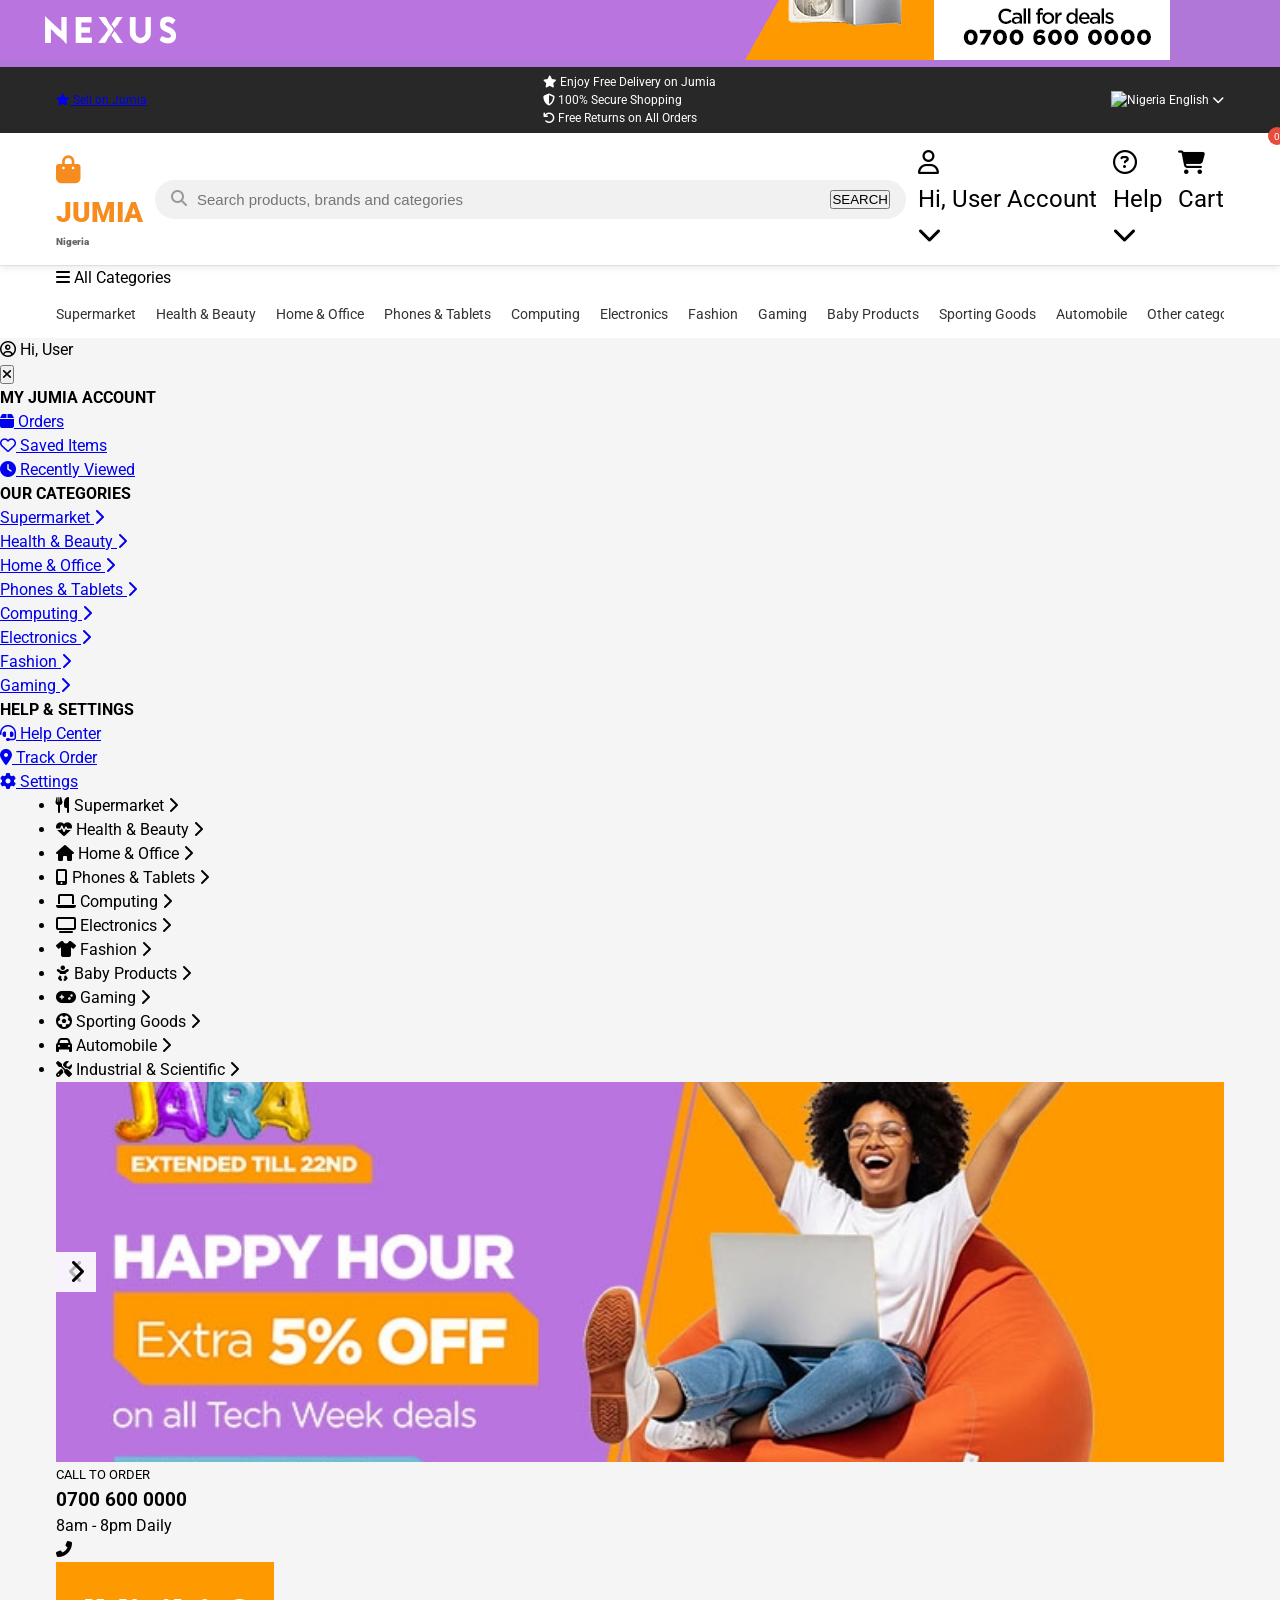
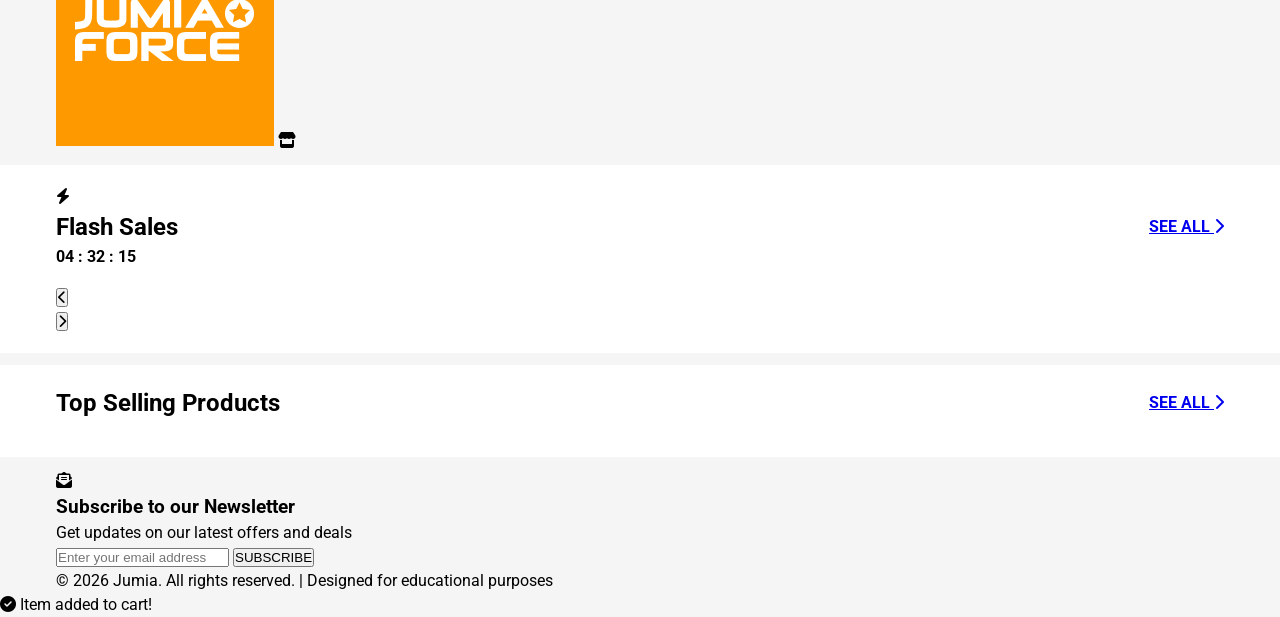
==== commit debd3fa5: "Update Index.html" ====
--- a/Index.html
+++ b/Index.html
@@ -9,9 +9,12 @@
     <link href="https://fonts.googleapis.com/css2?family=Roboto:wght@300;400;500;700&display=swap" rel="stylesheet">
 </head>
 <body>
-    <!-- Top promotional banner (same as real Jumia) -->
-    <div class="banner" style="background:#b077d9; padding:8px 0; text-align:center;">
-        <a href="#"><img src="NEXUS-TW-BD_Desktop_top-strip.gif" alt="Promo" style="max-width:100%; height:auto;"></a>
+    <div class="banner" data-bnrid="57" data-end="2026-12-31T23:59:00+01:00" style="background:#b077d9;">
+        <div class="row _no-go -phs">
+            <a class="col16 ar _1168-56" data-track-onview="eecPromo" data-track-onclick-bound="true">
+                <img src="NEXUS-TW-BD_Desktop_top-strip.gif">
+            </a>
+        </div>
     </div>
 
     <!-- Top Black Bar -->
@@ -22,14 +25,25 @@
             </div>
             <div class="top-bar-center">
                 <div class="top-slider">
-                    <div class="top-slide active"><i class="fas fa-star"></i><span>Enjoy Free Delivery on Jumia</span></div>
-                    <div class="top-slide"><i class="fas fa-shield-alt"></i><span>100% Secure Shopping</span></div>
-                    <div class="top-slide"><i class="fas fa-undo"></i><span>Free Returns on All Orders</span></div>
+                    <div class="top-slide active">
+                        <i class="fas fa-star"></i>
+                        <span>Enjoy Free Delivery on Jumia</span>
+                    </div>
+                    <div class="top-slide">
+                        <i class="fas fa-shield-alt"></i>
+                        <span>100% Secure Shopping</span>
+                    </div>
+                    <div class="top-slide">
+                        <i class="fas fa-undo"></i>
+                        <span>Free Returns on All Orders</span>
+                    </div>
                 </div>
             </div>
             <div class="top-bar-right">
                 <div class="language-selector">
-                    <img src="https://flagcdn.com/w20/ng.png" alt="Nigeria"><span>English</span><i class="fas fa-chevron-down"></i>
+                    <img src="https://flagcdn.com/w20/ng.png" alt="Nigeria">
+                    <span>English</span>
+                    <i class="fas fa-chevron-down"></i>
                 </div>
             </div>
         </div>
@@ -40,8 +54,13 @@
         <div class="container">
             <div class="header-content">
                 <a href="#" class="logo">
-                    <div class="logo-icon"><i class="fas fa-shopping-bag"></i></div>
-                    <div class="logo-text"><span class="logo-main">JUMIA</span><span class="logo-tagline">Nigeria</span></div>
+                    <div class="logo-icon">
+                        <i class="fas fa-shopping-bag"></i>
+                    </div>
+                    <div class="logo-text">
+                        <span class="logo-main">JUMIA</span>
+                        <span class="logo-tagline">Nigeria</span>
+                    </div>
                 </a>
 
                 <div class="search-wrapper">
@@ -53,21 +72,49 @@
                 </div>
 
                 <div class="header-actions">
-                    <div class="action-item" id="accountBtn"><i class="far fa-user"></i><div class="action-text"><span class="action-label">Hi, User</span><span class="action-sub">Account</span></div><i class="fas fa-chevron-down arrow"></i></div>
-                    <div class="action-item" id="helpBtn"><i class="far fa-question-circle"></i><div class="action-text"><span class="action-label">Help</span></div><i class="fas fa-chevron-down arrow"></i></div>
-                    <a href="cart.html" class="action-item cart-action"><div class="cart-icon-wrapper"><i class="fas fa-shopping-cart"></i><span class="cart-badge" id="cartBadge">0</span></div><div class="action-text"><span class="action-label">Cart</span></div></a>
-                </div>
-
-                <button class="mobile-toggle" id="mobileToggle"><i class="fas fa-bars"></i></button>
+                    <div class="action-item" id="accountBtn">
+                        <i class="far fa-user"></i>
+                        <div class="action-text">
+                            <span class="action-label">Hi, User</span>
+                            <span class="action-sub">Account</span>
+                        </div>
+                        <i class="fas fa-chevron-down arrow"></i>
+                    </div>
+                    
+                    <div class="action-item" id="helpBtn">
+                        <i class="far fa-question-circle"></i>
+                        <div class="action-text">
+                            <span class="action-label">Help</span>
+                        </div>
+                        <i class="fas fa-chevron-down arrow"></i>
+                    </div>
+                    
+                    <div class="action-item cart-action" id="cartBtn">
+                        <div class="cart-icon-wrapper">
+                            <i class="fas fa-shopping-cart"></i>
+                            <span class="cart-badge" id="cartBadge">0</span>
+                        </div>
+                        <div class="action-text">
+                            <span class="action-label">Cart</span>
+                        </div>
+                    </div>
+                </div>
+
+                <button class="mobile-toggle" id="mobileToggle">
+                    <i class="fas fa-bars"></i>
+                </button>
             </div>
         </div>
     </header>
 
-    <!-- Navigation Bar (desktop only) -->
+    <!-- Navigation Bar -->
     <nav class="main-nav">
         <div class="container">
             <div class="nav-content">
-                <div class="categories-trigger" id="categoriesTrigger"><i class="fas fa-bars"></i><span>All Categories</span></div>
+                <div class="categories-trigger" id="categoriesTrigger">
+                    <i class="fas fa-bars"></i>
+                    <span>All Categories</span>
+                </div>
                 <ul class="nav-links">
                     <li><a href="#">Supermarket</a></li>
                     <li><a href="#">Health & Beauty</a></li>
@@ -80,53 +127,259 @@
                     <li><a href="#">Baby Products</a></li>
                     <li><a href="#">Sporting Goods</a></li>
                     <li><a href="#">Automobile</a></li>
+                    <li><a href="#">Other categories</a></li>
                 </ul>
             </div>
         </div>
     </nav>
 
-    <!-- Mobile Menu (same as real Jumia) -->
+    <!-- Mobile Menu Overlay -->
     <div class="mobile-overlay" id="mobileOverlay"></div>
+    
+    <!-- Mobile Menu -->
     <div class="mobile-menu" id="mobileMenu">
         <div class="mobile-menu-header">
-            <div class="mobile-user"><i class="far fa-user-circle"></i><span>Hi, User</span></div>
-            <button class="close-mobile" id="closeMobile"><i class="fas fa-times"></i></button>
-        </div>
-        <!-- rest of mobile menu content remains the same as your original -->
-        <div class="mobile-menu-content"> ... (your existing mobile menu content) </div>
+            <div class="mobile-user">
+                <i class="far fa-user-circle"></i>
+                <span>Hi, User</span>
+            </div>
+            <button class="close-mobile" id="closeMobile">
+                <i class="fas fa-times"></i>
+            </button>
+        </div>
+        <div class="mobile-menu-content">
+            <div class="mobile-section">
+                <h4>MY JUMIA ACCOUNT</h4>
+                <ul>
+                    <li><a href="#"><i class="fas fa-box"></i> Orders</a></li>
+                    <li><a href="#"><i class="far fa-heart"></i> Saved Items</a></li>
+                    <li><a href="#"><i class="fas fa-clock"></i> Recently Viewed</a></li>
+                </ul>
+            </div>
+            <div class="mobile-section">
+                <h4>OUR CATEGORIES</h4>
+                <ul class="mobile-categories-list">
+                    <li><a href="#">Supermarket <i class="fas fa-chevron-right"></i></a></li>
+                    <li><a href="#">Health & Beauty <i class="fas fa-chevron-right"></i></a></li>
+                    <li><a href="#">Home & Office <i class="fas fa-chevron-right"></i></a></li>
+                    <li><a href="#">Phones & Tablets <i class="fas fa-chevron-right"></i></a></li>
+                    <li><a href="#">Computing <i class="fas fa-chevron-right"></i></a></li>
+                    <li><a href="#">Electronics <i class="fas fa-chevron-right"></i></a></li>
+                    <li><a href="#">Fashion <i class="fas fa-chevron-right"></i></a></li>
+                    <li><a href="#">Gaming <i class="fas fa-chevron-right"></i></a></li>
+                </ul>
+            </div>
+            <div class="mobile-section">
+                <h4>HELP & SETTINGS</h4>
+                <ul>
+                    <li><a href="#"><i class="fas fa-headset"></i> Help Center</a></li>
+                    <li><a href="#"><i class="fas fa-map-marker-alt"></i> Track Order</a></li>
+                    <li><a href="#"><i class="fas fa-cog"></i> Settings</a></li>
+                </ul>
+            </div>
+        </div>
     </div>
 
-    <!-- HERO SLIDER – using your exact banner images -->
-    <section class="hero-section">
+    <!-- Main Content -->
+    <main class="main-content">
+        <!-- Hero Section with Sidebar -->
+        <section class="hero-section">
+            <div class="container">
+                <div class="hero-grid">
+                    <!-- Categories Sidebar -->
+                    <aside class="sidebar-categories" id="sidebarCategories">
+                        <ul class="sidebar-list">
+                            <li class="sidebar-item">
+                                <i class="fas fa-utensils"></i>
+                                <span>Supermarket</span>
+                                <i class="fas fa-chevron-right"></i>
+                            </li>
+                            <li class="sidebar-item">
+                                <i class="fas fa-heartbeat"></i>
+                                <span>Health & Beauty</span>
+                                <i class="fas fa-chevron-right"></i>
+                            </li>
+                            <li class="sidebar-item">
+                                <i class="fas fa-home"></i>
+                                <span>Home & Office</span>
+                                <i class="fas fa-chevron-right"></i>
+                            </li>
+                            <li class="sidebar-item">
+                                <i class="fas fa-mobile-alt"></i>
+                                <span>Phones & Tablets</span>
+                                <i class="fas fa-chevron-right"></i>
+                            </li>
+                            <li class="sidebar-item">
+                                <i class="fas fa-laptop"></i>
+                                <span>Computing</span>
+                                <i class="fas fa-chevron-right"></i>
+                            </li>
+                            <li class="sidebar-item">
+                                <i class="fas fa-tv"></i>
+                                <span>Electronics</span>
+                                <i class="fas fa-chevron-right"></i>
+                            </li>
+                            <li class="sidebar-item">
+                                <i class="fas fa-tshirt"></i>
+                                <span>Fashion</span>
+                                <i class="fas fa-chevron-right"></i>
+                            </li>
+                            <li class="sidebar-item">
+                                <i class="fas fa-baby"></i>
+                                <span>Baby Products</span>
+                                <i class="fas fa-chevron-right"></i>
+                            </li>
+                            <li class="sidebar-item">
+                                <i class="fas fa-gamepad"></i>
+                                <span>Gaming</span>
+                                <i class="fas fa-chevron-right"></i>
+                            </li>
+                            <li class="sidebar-item">
+                                <i class="fas fa-futbol"></i>
+                                <span>Sporting Goods</span>
+                                <i class="fas fa-chevron-right"></i>
+                            </li>
+                            <li class="sidebar-item">
+                                <i class="fas fa-car"></i>
+                                <span>Automobile</span>
+                                <i class="fas fa-chevron-right"></i>
+                            </li>
+                            <li class="sidebar-item">
+                                <i class="fas fa-tools"></i>
+                                <span>Industrial & Scientific</span>
+                                <i class="fas fa-chevron-right"></i>
+                            </li>
+                        </ul>
+                    </aside>
+
+                    <!-- Main Slider -->
+                    <div class="main-slider">
+                        <div class="slider-wrapper" id="sliderWrapper">
+                            <div class="slide active">
+                                <img src="Artboard_1.jpg">
+                            </div>
+                            <div class="slide">
+                                <img src="Artboard2.jpg">
+                            </div>
+                            <div class="slide">
+                                <img src="Artboard 3.jpg">
+                            </div>
+                            <div class="slide">
+                                <img src="Artboard 4.jpg">
+                            </div>
+                        </div>
+                        <button class="slider-nav prev" id="sliderPrev"><i class="fas fa-chevron-left"></i></button>
+                        <button class="slider-nav next" id="sliderNext"><i class="fas fa-chevron-right"></i></button>
+                        <div class="slider-dots" id="sliderDots">
+                            <span class="dot active" data-index="0"></span>
+                            <span class="dot" data-index="1"></span>
+                            <span class="dot" data-index="2"></span>
+                            <span class="dot" data-index="3"></span>
+                        </div>
+                    </div>
+
+                    <!-- Right Promo Cards -->
+                    <div class="promo-cards">
+                        <div class="promo-card">
+                            <div class="promo-content">
+                                <small>CALL TO ORDER</small>
+                                <h3>0700 600 0000</h3>
+                                <p>8am - 8pm Daily</p>
+                            </div>
+                            <i class="fas fa-phone-alt"></i>
+                        </div>
+                        <div class="promo-card orange">
+                            <img src="JFORCE-2.gif">
+                            <i class="fas fa-store"></i>
+                        </div>
+                    </div>
+                </div>
+            </div>
+        </section>
+
+        <!-- Flash Sales Section -->
+        <section class="flash-sales">
+            <div class="container">
+                <div class="section-header">
+                    <div class="flash-title-wrapper">
+                        <div class="flash-icon">
+                            <i class="fas fa-bolt"></i>
+                        </div>
+                        <h2>Flash Sales</h2>
+                        <div class="countdown" id="countdown">
+                            <span class="time-box" id="hours">04</span>
+                            <span class="separator">:</span>
+                            <span class="time-box" id="minutes">32</span>
+                            <span class="separator">:</span>
+                            <span class="time-box" id="seconds">15</span>
+                        </div>
+                    </div>
+                    <a href="#" class="see-all">SEE ALL <i class="fas fa-chevron-right"></i></a>
+                </div>
+                
+                <div class="flash-slider-container">
+                    <button class="flash-nav prev" id="flashPrev"><i class="fas fa-chevron-left"></i></button>
+                    <div class="flash-products" id="flashProducts">
+                        <!-- Your original flash cards here -->
+                    </div>
+                    <button class="flash-nav next" id="flashNext"><i class="fas fa-chevron-right"></i></button>
+                </div>
+            </div>
+        </section>
+
+        <!-- Top Selling Products -->
+        <section class="top-selling">
+            <div class="container">
+                <div class="section-header">
+                    <h2 class="section-title">Top Selling Products</h2>
+                    <a href="#" class="see-all">SEE ALL <i class="fas fa-chevron-right"></i></a>
+                </div>
+                
+                <div class="products-grid" id="productsGrid">
+                    <!-- Your original product cards here -->
+                </div>
+            </div>
+        </section>
+    </main>
+
+    <!-- Footer -->
+    <footer class="main-footer">
         <div class="container">
-            <div class="main-slider">
-                <div class="slider-wrapper" id="sliderWrapper">
-                    <div class="slide active"><img src="Artboard_1.jpg" alt="Banner 1"></div>
-                    <div class="slide"><img src="Artboard2.jpg" alt="Banner 2"></div>
-                    <div class="slide"><img src="Artboard 3.jpg" alt="Banner 3"></div>
-                    <div class="slide"><img src="Artboard 4.jpg" alt="Banner 4"></div>
-                </div>
-                <button class="slider-nav prev" id="sliderPrev"><i class="fas fa-chevron-left"></i></button>
-                <button class="slider-nav next" id="sliderNext"><i class="fas fa-chevron-right"></i></button>
-                <div class="slider-dots" id="sliderDots"></div>
-            </div>
-        </div>
-    </section>
-
-    <!-- Flash Sales, Top Selling, etc. (your existing sections) -->
-    <!-- ... (all your existing sections remain unchanged) ... -->
-
-    <!-- FIXED BOTTOM NAVIGATION – Exact Jumia Mobile Style -->
-    <div class="mobile-bottom-nav">
-        <a href="#" class="bottom-nav-item active"><i class="fas fa-home"></i><span>Home</span></a>
-        <a href="#" onclick="toggleMobileMenu()" class="bottom-nav-item"><i class="fas fa-th-large"></i><span>Categories</span></a>
-        <a href="#" class="bottom-nav-item"><i class="fas fa-fire"></i><span>Deals</span></a>
-        <a href="cart.html" class="bottom-nav-item"><i class="fas fa-shopping-cart"></i><span>Cart</span></a>
-        <a href="#" class="bottom-nav-item"><i class="far fa-user"></i><span>Account</span></a>
+            <div class="newsletter-section">
+                <div class="newsletter-content">
+                    <div class="newsletter-text">
+                        <i class="fas fa-envelope-open-text"></i>
+                        <div>
+                            <h3>Subscribe to our Newsletter</h3>
+                            <p>Get updates on our latest offers and deals</p>
+                        </div>
+                    </div>
+                    <form class="newsletter-form" id="newsletterForm">
+                        <input type="email" placeholder="Enter your email address" required>
+                        <button type="submit">SUBSCRIBE</button>
+                    </form>
+                </div>
+            </div>
+
+            <div class="footer-links">
+                <!-- Your original footer links -->
+            </div>
+
+            <div class="footer-bottom">
+                <!-- Your original footer bottom -->
+            </div>
+
+            <div class="copyright">
+                <p>&copy; 2026 Jumia. All rights reserved. | Designed for educational purposes</p>
+            </div>
+        </div>
+    </footer>
+
+    <!-- Toast Notification -->
+    <div class="toast" id="toast">
+        <i class="fas fa-check-circle"></i>
+        <span id="toastMessage">Item added to cart!</span>
     </div>
-
-    <!-- Footer (your existing footer) -->
-    <footer class="main-footer"> ... (unchanged) </footer>
 
     <script src="Scripts.js"></script>
     <script src="products-data.js"></script>
--- a/Styles.css
+++ b/Styles.css
@@ -1,2090 +1,91 @@
-/* ==========================================
-   JUMIA EXACT REPLICA - CSS
-   ========================================== */
-
 :root {
     --jumia-orange: #f68b1e;
-    --jumia-orange-dark: #e07b1a;
     --jumia-black: #282828;
-    --jumia-gray-dark: #606060;
-    --jumia-gray: #a3a3a3;
-    --jumia-gray-light: #f5f5f5;
-    --jumia-white: #ffffff;
-    --jumia-red: #e74c3c;
-    --jumia-green: #27ae60;
-    --jumia-blue: #3498db;
-    --shadow-sm: 0 1px 3px rgba(0,0,0,0.1);
-    --shadow-md: 0 4px 6px rgba(0,0,0,0.1);
-    --shadow-lg: 0 10px 15px rgba(0,0,0,0.1);
 }
 
-* {
-    margin: 0;
-    padding: 0;
-    box-sizing: border-box;
+* { margin:0; padding:0; box-sizing:border-box; }
+body { font-family:'Roboto', sans-serif; background:#f5f5f5; line-height:1.5; }
+
+.container { max-width:1200px; margin:0 auto; padding:0 16px; }
+
+/* Top Bar */
+.top-bar { background:#282828; color:#fff; font-size:12px; padding:6px 0; }
+.top-bar .container { display:flex; justify-content:space-between; align-items:center; }
+
+/* Header */
+.main-header { background:#fff; padding:12px 0; box-shadow:0 2px 8px rgba(0,0,0,0.1); position:sticky; top:0; z-index:1000; }
+.header-content { display:flex; align-items:center; gap:12px; }
+.logo { font-size:28px; font-weight:900; color:var(--jumia-orange); text-decoration:none; }
+.logo-tagline { font-size:10px; color:#666; display:block; }
+
+.search-wrapper { flex:1; }
+.search-box { display:flex; background:#f1f1f1; border-radius:30px; padding:10px 16px; }
+.search-box i { margin-right:10px; color:#999; }
+.search-box input { border:none; background:transparent; width:100%; outline:none; font-size:15px; }
+
+.header-actions { display:flex; gap:16px; font-size:24px; }
+.cart-badge { position:absolute; top:-6px; right:-6px; background:#e74c3c; color:#fff; font-size:10px; width:18px; height:18px; border-radius:50%; display:flex; align-items:center; justify-content:center; }
+
+/* Mobile Toggle */
+.mobile-toggle { display:none; font-size:28px; background:none; border:none; }
+
+/* Desktop Nav */
+.main-nav { background:#fff; border-top:1px solid #eee; display:none; }
+.nav-links { display:flex; gap:20px; list-style:none; overflow-x:auto; padding:12px 0; }
+.nav-links a { white-space:nowrap; color:#333; text-decoration:none; font-size:14px; }
+
+/* Hero Slider */
+.hero-section { position:relative; }
+.main-slider { position:relative; overflow:hidden; height:240px; }
+.slide { position:absolute; width:100%; height:100%; opacity:0; transition:opacity 0.6s; }
+.slide.active { opacity:1; }
+.slide img { width:100%; height:100%; object-fit:cover; }
+.slider-nav { position:absolute; top:50%; transform:translateY(-50%); background:rgba(255,255,255,0.7); border:none; width:40px; height:40px; font-size:24px; cursor:pointer; z-index:10; }
+
+/* Flash Sales & Products */
+.flash-sales, .top-selling { background:#fff; padding:20px 0; margin:12px 0; }
+.section-header { display:flex; justify-content:space-between; align-items:center; margin-bottom:16px; font-weight:700; }
+.products-grid { display:grid; grid-template-columns:repeat(2, 1fr); gap:12px; }
+.product-card { background:#fff; border:1px solid #eee; border-radius:8px; overflow:hidden; }
+.product-image img { width:100%; height:160px; object-fit:cover; }
+.product-details { padding:10px; }
+
+/* Mobile Bottom Nav */
+.mobile-bottom-nav {
+    position:fixed;
+    bottom:0;
+    left:0;
+    right:0;
+    background:#fff;
+    border-top:1px solid #ddd;
+    display:flex;
+    z-index:9999;
+    box-shadow:0 -2px 10px rgba(0,0,0,0.1);
+}
+.bottom-nav-item {
+    flex:1;
+    text-align:center;
+    padding:8px 0;
+    color:#666;
+    font-size:11px;
+    text-decoration:none;
+}
+.bottom-nav-item i { display:block; font-size:22px; margin-bottom:2px; }
+.bottom-nav-item.active { color:var(--jumia-orange); }
+
+/* Mobile Styles */
+@media (max-width: 768px) {
+    .main-nav { display:none; }
+    .mobile-toggle { display:block; }
+    .mobile-bottom-nav { display:flex; }
+    .products-grid { grid-template-columns:repeat(2, 1fr); gap:10px; }
+    .hero-section .main-slider { height:200px; }
 }
 
-body {
-    font-family: 'Roboto', -apple-system, BlinkMacSystemFont, 'Segoe UI', sans-serif;
-    background-color: #f5f5f5;
-    color: var(--jumia-black);
-    line-height: 1.5;
+/* Desktop */
+@media (min-width: 769px) {
+    .mobile-bottom-nav { display:none; }
+    .main-nav { display:block; }
+    .products-grid { grid-template-columns:repeat(6, 1fr); }
+    .hero-section .main-slider { height:380px; }
 }
-
-.container {
-    max-width: 1200px;
-    margin: 0 auto;
-    padding: 0 16px;
-}
-
-/* ==========================================
-   TOP BLACK BAR
-   ========================================== */
-.top-bar {
-    background-color: var(#F1F1F2);
-    color: var(--jumia-black);
-    padding: 4px 0;
-    font-size: 12px;
-}
-
-.top-bar .container {
-    display: flex;
-    justify-content: space-between;
-    align-items: center;
-}
-
-.sell-link {
-    color: var(--jumia-orange);
-    text-decoration: none;
-    display: flex;
-    align-items: center;
-    gap: 6px;
-    font-weight: 500;
-}
-
-.sell-link i {
-    font-size: 40px;
-}
-
-.top-bar-center {
-    flex: 1;
-    text-align: center;
-    max-width: 400px;
-}
-
-.top-slider {
-    position: relative;
-    height: 20px;
-    overflow: hidden;
-}
-
-.top-slide {
-    position: absolute;
-    width: 100%;
-    display: flex;
-    align-items: center;
-    justify-content: center;
-    gap: 8px;
-    opacity: 0;
-    transition: opacity 0.5s ease;
-}
-
-.top-slide.active {
-    opacity: 1;
-}
-
-.top-slide i {
-    color: var(--jumia-orange);
-}
-
-.language-selector {
-    display: flex;
-    align-items: center;
-    gap: 6px;
-    cursor: pointer;
-}
-
-.language-selector img {
-    width: 16px;
-    height: auto;
-    border-radius: 2px;
-}
-
-/* ==========================================
-   MAIN HEADER
-   ========================================== */
-.main-header {
-    background-color: var(--jumia-white);
-    padding: 16px 0;
-    box-shadow: var(--shadow-sm);
-    position: sticky;
-    top: 0;
-    z-index: 1000;
-}
-
-.header-content {
-    display: flex;
-    align-items: center;
-    justify-content: space-between;
-    gap: 24px;
-}
-
-/* Logo */
-.logo {
-    display: flex;
-    align-items: center;
-    gap: 8px;
-    text-decoration: none;
-}
-
-.logo-icon {
-    width: 40px;
-    height: 40px;
-    background-color: var(--jumia-orange);
-    border-radius: 50%;
-    display: flex;
-    align-items: center;
-    justify-content: center;
-    color: var(--jumia-white);
-    font-size: 20px;
-}
-
-.logo-text {
-    display: flex;
-    flex-direction: column;
-}
-
-.logo-main {
-    font-size: 24px;
-    font-weight: 900;
-    color: var(--jumia-orange);
-    letter-spacing: -1px;
-    line-height: 1;
-}
-
-.logo-tagline {
-    font-size: 10px;
-    color: var(--jumia-gray);
-    letter-spacing: 2px;
-    text-transform: uppercase;
-}
-
-/* Search Box */
-.search-wrapper {
-    flex: 1;
-    max-width: 600px;
-}
-
-.search-box {
-    display: flex;
-    border: 1px solid #ddd;
-    border-radius: 4px;
-    overflow: hidden;
-    transition: border-color 0.3s;
-}
-
-.search-box:focus-within {
-    border-color: var(--jumia-orange);
-}
-
-.search-icon {
-    padding: 12px 16px;
-    color: var(--jumia-gray);
-    background-color: var(--jumia-gray-light);
-}
-
-.search-box input {
-    flex: 1;
-    border: none;
-    padding: 12px;
-    font-size: 14px;
-    outline: none;
-}
-
-.search-btn {
-    background-color: var(--jumia-orange);
-    color: var(--jumia-white);
-    border: none;
-    padding: 0 24px;
-    font-weight: 700;
-    font-size: 13px;
-    cursor: pointer;
-    transition: background-color 0.3s;
-}
-
-.search-btn:hover {
-    background-color: var(--jumia-orange-dark);
-}
-
-/* Header Actions */
-.header-actions {
-    display: flex;
-    align-items: center;
-    gap: 24px;
-}
-
-.action-item {
-    display: flex;
-    align-items: center;
-    gap: 8px;
-    cursor: pointer;
-    position: relative;
-}
-
-.action-item > i:first-child {
-    font-size: 24px;
-    color: var(--jumia-gray-dark);
-}
-
-.action-text {
-    display: flex;
-    flex-direction: column;
-    line-height: 1.2;
-}
-
-.action-label {
-    font-size: 11px;
-    color: var(--jumia-gray);
-}
-
-.action-sub {
-    font-size: 13px;
-    font-weight: 500;
-    color: var(--jumia-black);
-}
-
-.arrow {
-    font-size: 10px;
-    color: var(--jumia-gray);
-    margin-left: 4px;
-}
-
-.cart-icon-wrapper {
-    position: relative;
-}
-
-.cart-badge {
-    position: absolute;
-    top: -8px;
-    right: -8px;
-    background-color: var(--jumia-orange);
-    color: var(--jumia-white);
-    font-size: 10px;
-    font-weight: 700;
-    width: 18px;
-    height: 18px;
-    border-radius: 50%;
-    display: flex;
-    align-items: center;
-    justify-content: center;
-}
-
-.mobile-toggle {
-    display: none;
-    background: none;
-    border: none;
-    font-size: 24px;
-    color: var(--jumia-gray-dark);
-    cursor: pointer;
-}
-
-/* ==========================================
-   NAVIGATION BAR
-   ========================================== */
-.main-nav {
-    background-color: var(--jumia-white);
-    border-top: 1px solid #eee;
-    border-bottom: 1px solid #eee;
-}
-
-.nav-content {
-    display: flex;
-    align-items: center;
-    height: 48px;
-}
-
-.categories-trigger {
-    display: flex;
-    align-items: center;
-    gap: 8px;
-    background-color: var(--jumia-gray-light);
-    padding: 0 16px;
-    height: 100%;
-    font-weight: 500;
-    cursor: pointer;
-    margin-right: 16px;
-}
-
-.categories-trigger i {
-    font-size: 18px;
-}
-
-.nav-links {
-    display: flex;
-    list-style: none;
-    gap: 24px;
-    overflow-x: auto;
-    scrollbar-width: none;
-}
-
-.nav-links::-webkit-scrollbar {
-    display: none;
-}
-
-.nav-links a {
-    text-decoration: none;
-    color: var(--jumia-gray-dark);
-    font-size: 13px;
-    font-weight: 500;
-    white-space: nowrap;
-    transition: color 0.3s;
-}
-
-.nav-links a:hover {
-    color: var(--jumia-orange);
-}
-
-/* ==========================================
-   MOBILE MENU
-   ========================================== */
-.mobile-overlay {
-    display: none;
-    position: fixed;
-    top: 0;
-    left: 0;
-    width: 100%;
-    height: 100%;
-    background-color: rgba(0,0,0,0.5);
-    z-index: 1001;
-}
-
-.mobile-overlay.active {
-    display: block;
-}
-
-.mobile-menu {
-    position: fixed;
-    top: 0;
-    left: -100%;
-    width: 85%;
-    max-width: 360px;
-    height: 100%;
-    background-color: var(--jumia-white);
-    z-index: 1002;
-    transition: left 0.3s ease;
-    overflow-y: auto;
-}
-
-.mobile-menu.active {
-    left: 0;
-}
-
-.mobile-menu-header {
-    display: flex;
-    justify-content: space-between;
-    align-items: center;
-    padding: 16px;
-    background-color: var(--jumia-gray-light);
-    border-bottom: 1px solid #ddd;
-}
-
-.mobile-user {
-    display: flex;
-    align-items: center;
-    gap: 12px;
-    font-weight: 500;
-}
-
-.mobile-user i {
-    font-size: 32px;
-    color: var(--jumia-gray);
-}
-
-.close-mobile {
-    background: none;
-    border: none;
-    font-size: 24px;
-    color: var(--jumia-gray-dark);
-    cursor: pointer;
-}
-
-.mobile-section {
-    padding: 16px;
-    border-bottom: 1px solid #eee;
-}
-
-.mobile-section h4 {
-    font-size: 11px;
-    color: var(--jumia-gray);
-    margin-bottom: 12px;
-    letter-spacing: 1px;
-}
-
-.mobile-section ul {
-    list-style: none;
-}
-
-.mobile-section li {
-    margin-bottom: 4px;
-}
-
-.mobile-section a {
-    display: flex;
-    align-items: center;
-    justify-content: space-between;
-    padding: 12px 0;
-    text-decoration: none;
-    color: var(--jumia-black);
-    font-size: 14px;
-}
-
-.mobile-section a i:first-child {
-    margin-right: 12px;
-    color: var(--jumia-orange);
-    width: 20px;
-}
-
-.mobile-categories-list a i {
-    color: var(--jumia-gray) !important;
-    font-size: 12px;
-}
-
-/* ==========================================
-   HERO SECTION
-   ========================================== */
-.hero-section {
-    padding: 16px 0;
-    background-color: var(--jumia-orange);
-}
-
-.hero-grid {
-    display: grid;
-    grid-template-columns: 220px 1fr 200px;
-    gap: 16px;
-}
-
-/* Sidebar Categories */
-.sidebar-categories {
-    background-color: var(--jumia-white);
-    border-radius: 4px;
-    box-shadow: var(--shadow-sm);
-    overflow: hidden;
-}
-
-.sidebar-list {
-    list-style: none;
-}
-
-.sidebar-item {
-    display: flex;
-    align-items: center;
-    gap: 12px;
-    padding: 12px 16px;
-    cursor: pointer;
-    transition: all 0.3s;
-    border-bottom: 1px solid #f5f5f5;
-    font-size: 13px;
-}
-
-.sidebar-item:last-child {
-    border-bottom: none;
-}
-
-.sidebar-item:hover {
-    background-color: var(--jumia-gray-light);
-    color: var(--jumia-orange);
-}
-
-.sidebar-item i:first-child {
-    width: 20px;
-    text-align: center;
-    color: var(--jumia-gray);
-}
-
-.sidebar-item:hover i:first-child {
-    color: var(--jumia-orange);
-}
-
-.sidebar-item i:last-child {
-    margin-left: auto;
-    font-size: 10px;
-    color: var(--jumia-gray);
-    opacity: 0;
-    transition: opacity 0.3s;
-}
-
-.sidebar-item:hover i:last-child {
-    opacity: 1;
-}
-
-/* Main Slider */
-.main-slider {
-    position: relative;
-    border-radius: 4px;
-    overflow: hidden;
-    box-shadow: var(--shadow-sm);
-    height: 380px;
-}
-
-.slider-wrapper {
-    position: relative;
-    height: 100%;
-}
-
-.slide {
-    position: absolute;
-    top: 0;
-    left: 0;
-    width: 100%;
-    height: 100%;
-    opacity: 0;
-    transition: opacity 0.5s ease;
-}
-
-.slide.active {
-    opacity: 1;
-}
-
-.slide img {
-    width: 100%;
-    height: 100%;
-    object-fit: cover;
-}
-
-.slide-overlay {
-    position: absolute;
-    bottom: 0;
-    left: 0;
-    right: 0;
-    padding: 40px;
-    background: linear-gradient(to top, rgba(0,0,0,0.7) 0%, transparent 100%);
-    color: var(--jumia-white);
-}
-
-.slide-overlay h2 {
-    font-size: 32px;
-    font-weight: 700;
-    margin-bottom: 8px;
-}
-
-.slide-overlay p {
-    font-size: 16px;
-    margin-bottom: 16px;
-    opacity: 0.9;
-}
-
-.slide-overlay button {
-    background-color: var(--jumia-orange);
-    color: var(--jumia-white);
-    border: none;
-    padding: 12px 32px;
-    font-weight: 700;
-    font-size: 14px;
-    cursor: pointer;
-    transition: background-color 0.3s;
-}
-
-.slide-overlay button:hover {
-    background-color: var(--jumia-orange-dark);
-}
-
-.slider-nav {
-    position: absolute;
-    top: 50%;
-    transform: translateY(-50%);
-    background-color: rgba(255,255,255,0.9);
-    border: none;
-    width: 40px;
-    height: 40px;
-    border-radius: 50%;
-    cursor: pointer;
-    font-size: 16px;
-    color: var(--jumia-black);
-    transition: all 0.3s;
-    display: flex;
-    align-items: center;
-    justify-content: center;
-}
-
-.slider-nav:hover {
-    background-color: var(--jumia-white);
-    box-shadow: var(--shadow-md);
-}
-
-.slider-nav.prev {
-    left: 16px;
-}
-
-.slider-nav.next {
-    right: 16px;
-}
-
-.slider-dots {
-    position: absolute;
-    bottom: 16px;
-    left: 50%;
-    transform: translateX(-50%);
-    display: flex;
-    gap: 8px;
-}
-
-.dot {
-    width: 10px;
-    height: 10px;
-    border-radius: 50%;
-    background-color: rgba(255,255,255,0.5);
-    cursor: pointer;
-    transition: all 0.3s;
-}
-
-.dot.active {
-    background-color: var(--jumia-orange);
-    width: 24px;
-    border-radius: 5px;
-}
-
-/* Promo Cards */
-.promo-cards {
-    display: flex;
-    flex-direction: column;
-    gap: 16px;
-}
-
-.promo-card {
-    background-color: var(--jumia-white);
-    border-radius: 4px;
-    padding: 20px;
-    display: flex;
-    justify-content: space-between;
-    align-items: center;
-    box-shadow: var(--shadow-sm);
-    cursor: pointer;
-    transition: transform 0.3s;
-    flex: 1;
-}
-
-.promo-card:hover {
-    transform: translateY(-2px);
-    box-shadow: var(--shadow-md);
-}
-
-.promo-card.orange {
-    background-color: var(--jumia-orange);
-    color: var(--jumia-white);
-}
-
-.promo-content small {
-    font-size: 10px;
-    opacity: 0.8;
-    letter-spacing: 1px;
-}
-
-.promo-content h3 {
-    font-size: 18px;
-    font-weight: 700;
-    margin: 4px 0;
-}
-
-.promo-content p {
-    font-size: 12px;
-    opacity: 0.8;
-}
-
-.promo-card i {
-    font-size: 32px;
-    opacity: 0.3;
-}
-
-/* ==========================================
-   FLASH SALES SECTION
-   ========================================== */
-.flash-sales {
-    background-color: var(--jumia-white);
-    padding: 24px 0;
-    margin-bottom: 16px;
-}
-
-.section-header {
-    display: flex;
-    justify-content: space-between;
-    align-items: center;
-    margin-bottom: 20px;
-    background-color: var(--jumia-red);
-    padding: auto;
-}
-
-.flash-title-wrapper {
-    display: flex;
-    align-items: center;
-    gap: 16px;
-}
-
-.flash-icon {
-    width: 40px;
-    height: 40px;
-    background-color: var(--jumia-orange);
-    border-radius: 50%;
-    display: flex;
-    align-items: center;
-    justify-content: center;
-    color: var(--jumia-white);
-    font-size: 20px;
-}
-
-.flash-title-wrapper h2 {
-    font-size: 20px;
-    font-weight: 700;
-    color: var(--jumia-black);
-}
-
-.countdown {
-    display: flex;
-    align-items: center;
-    gap: 4px;
-}
-
-.time-box {
-    background-color: var(--jumia-black);
-    color: var(--jumia-white);
-    padding: 6px 10px;
-    border-radius: 4px;
-    font-weight: 700;
-    font-size: 14px;
-    min-width: 36px;
-    text-align: center;
-}
-
-.separator {
-    font-weight: 700;
-    color: var(--jumia-black);
-}
-
-.see-all {
-    color: var(--jumia-orange);
-    text-decoration: none;
-    font-size: 13px;
-    font-weight: 700;
-    display: flex;
-    align-items: center;
-    gap: 4px;
-}
-
-.see-all:hover {
-    gap: 8px;
-}
-
-/* Flash Slider */
-.flash-slider-container {
-    position: relative;
-}
-
-.flash-products {
-    display: flex;
-    gap: 16px;
-    overflow-x: auto;
-    scroll-behavior: smooth;
-    padding: 4px;
-    scrollbar-width: none;
-}
-
-.flash-products::-webkit-scrollbar {
-    display: none;
-}
-
-.flash-nav {
-    position: absolute;
-    top: 50%;
-    transform: translateY(-50%);
-    background-color: var(--jumia-white);
-    border: 1px solid #ddd;
-    width: 40px;
-    height: 40px;
-    border-radius: 50%;
-    cursor: pointer;
-    z-index: 10;
-    display: flex;
-    align-items: center;
-    justify-content: center;
-    color: var(--jumia-gray-dark);
-    transition: all 0.3s;
-}
-
-.flash-nav:hover {
-    background-color: var(--jumia-orange);
-    border-color: var(--jumia-orange);
-    color: var(--jumia-white);
-}
-
-.flash-nav.prev {
-    left: -20px;
-}
-
-.flash-nav.next {
-    right: -20px;
-}
-
-/* Flash Card */
-.flash-card {
-    flex-shrink: 0;
-    width: 180px;
-    background-color: var(--jumia-white);
-    border-radius: 4px;
-    overflow: hidden;
-    position: relative;
-    transition: transform 0.3s;
-}
-
-.flash-card:hover {
-    transform: translateY(-4px);
-    box-shadow: var(--shadow-md);
-}
-
-.discount-tag {
-    position: absolute;
-    top: 8px;
-    right: 8px;
-    background-color: var(--jumia-orange);
-    color: var(--jumia-white);
-    padding: 4px 8px;
-    font-size: 11px;
-    font-weight: 700;
-    border-radius: 4px;
-    z-index: 5;
-}
-
-.flash-image {
-    height: 160px;
-    background-color: var(--jumia-gray-light);
-    overflow: hidden;
-}
-
-.flash-image img {
-    width: 100%;
-    height: 100%;
-    object-fit: cover;
-}
-
-.flash-info {
-    padding: 12px;
-}
-
-.flash-info h4 {
-    font-size: 13px;
-    font-weight: 500;
-    margin-bottom: 8px;
-    height: 36px;
-    overflow: hidden;
-    display: -webkit-box;
-    -webkit-line-clamp: 2;
-    line-clamp: 2;
-    -webkit-box-orient: vertical;
-}
-
-.flash-price {
-    font-size: 16px;
-    font-weight: 700;
-    color: var(--jumia-black);
-}
-
-.flash-old-price {
-    font-size: 12px;
-    color: var(--jumia-gray);
-    text-decoration: line-through;
-    margin-bottom: 8px;
-}
-
-.stock-bar {
-    height: 6px;
-    background-color: #e0e0e0;
-    border-radius: 3px;
-    overflow: hidden;
-    margin-bottom: 4px;
-}
-
-.stock-fill {
-    height: 100%;
-    background-color: var(--jumia-green);
-    border-radius: 3px;
-}
-
-.stock-text {
-    font-size: 11px;
-    color: var(--jumia-gray);
-}
-
-/* ==========================================
-   DEALS BANNER
-   ========================================== */
-.deals-banner {
-    padding: 16px 0;
-}
-
-.deals-grid {
-    display: grid;
-    grid-template-columns: repeat(4, 1fr);
-    gap: 16px;
-}
-
-.deal-card {
-    position: relative;
-    border-radius: 4px;
-    overflow: hidden;
-    cursor: pointer;
-    box-shadow: var(--shadow-sm);
-}
-
-.deal-card img {
-    width: 100%;
-    height: 150px;
-    object-fit: cover;
-    transition: transform 0.3s;
-}
-
-.deal-card:hover img {
-    transform: scale(1.05);
-}
-
-.deal-content {
-    position: absolute;
-    bottom: 0;
-    left: 0;
-    right: 0;
-    padding: 16px;
-    background: linear-gradient(to top, rgba(0,0,0,0.8) 0%, transparent 100%);
-    color: var(--jumia-white);
-}
-
-.deal-content h3 {
-    font-size: 16px;
-    font-weight: 700;
-    margin-bottom: 4px;
-}
-
-.deal-content p {
-    font-size: 13px;
-    opacity: 0.9;
-}
-
-/* ==========================================
-   TOP SELLING SECTION
-   ========================================== */
-.top-selling {
-    padding: 24px 0;
-    background-color: var(--jumia-white);
-    margin-bottom: 16px;
-}
-
-.section-title {
-    font-size: 20px;
-    font-weight: 700;
-    margin-bottom: 20px;
-}
-
-.products-grid {
-    display: grid;
-    grid-template-columns: repeat(6, 1fr);
-    gap: 16px;
-}
-
-/* Product Card */
-.product-card {
-    background-color: var(--jumia-white);
-    border-radius: 4px;
-    overflow: hidden;
-    position: relative;
-    transition: all 0.3s;
-    border: 1px solid transparent;
-}
-
-.product-card:hover {
-    border-color: #ddd;
-    box-shadow: var(--shadow-md);
-}
-
-.product-badge {
-    position: absolute;
-    top: 8px;
-    left: 8px;
-    background-color: var(--jumia-green);
-    color: var(--jumia-white);
-    padding: 4px 8px;
-    font-size: 10px;
-    font-weight: 700;
-    border-radius: 4px;
-    z-index: 5;
-}
-
-.discount-badge {
-    position: absolute;
-    top: 8px;
-    left: 8px;
-    background-color: var(--jumia-orange);
-    color: var(--jumia-white);
-    padding: 4px 8px;
-    font-size: 11px;
-    font-weight: 700;
-    border-radius: 4px;
-    z-index: 5;
-}
-
-.product-image {
-    position: relative;
-    height: 180px;
-    background-color: var(--jumia-gray-light);
-    overflow: hidden;
-}
-
-.product-image img {
-    width: 100%;
-    height: 100%;
-    object-fit: cover;
-    transition: transform 0.3s;
-}
-
-.product-card:hover .product-image img {
-    transform: scale(1.05);
-}
-
-.product-actions {
-    position: absolute;
-    top: 8px;
-    right: 8px;
-    opacity: 0;
-    transition: opacity 0.3s;
-}
-
-.product-card:hover .product-actions {
-    opacity: 1;
-}
-
-.wishlist-btn {
-    width: 32px;
-    height: 32px;
-    border-radius: 50%;
-    border: none;
-    background-color: var(--jumia-white);
-    color: var(--jumia-gray);
-    cursor: pointer;
-    display: flex;
-    align-items: center;
-    justify-content: center;
-    box-shadow: var(--shadow-sm);
-    transition: all 0.3s;
-}
-
-.wishlist-btn:hover {
-    background-color: var(--jumia-red);
-    color: var(--jumia-white);
-}
-
-.product-details {
-    padding: 12px;
-}
-
-.product-name {
-    font-size: 13px;
-    font-weight: 500;
-    margin-bottom: 8px;
-    height: 36px;
-    overflow: hidden;
-    display: -webkit-box;
-    -webkit-line-clamp: 2;
-    line-clamp: 2;
-    -webkit-box-orient: vertical;
-    color: var(--jumia-black);
-}
-
-.product-price {
-    font-size: 15px;
-    font-weight: 700;
-    color: var(--jumia-black);
-}
-
-.product-old-price {
-    font-size: 12px;
-    color: var(--jumia-gray);
-    text-decoration: line-through;
-    margin-bottom: 8px;
-}
-
-.product-rating {
-    display: flex;
-    align-items: center;
-    gap: 4px;
-    margin-bottom: 12px;
-    font-size: 12px;
-}
-
-.stars {
-    color: #ffc107;
-}
-
-.product-rating span {
-    color: var(--jumia-gray);
-}
-
-.add-cart-btn {
-    width: 100%;
-    padding: 10px;
-    background-color: var(--jumia-orange);
-    color: var(--jumia-white);
-    border: none;
-    border-radius: 4px;
-    font-weight: 700;
-    font-size: 12px;
-    cursor: pointer;
-    transition: background-color 0.3s;
-}
-
-.add-cart-btn:hover {
-    background-color: var(--jumia-orange-dark);
-}
-
-/* ==========================================
-   BRAND SECTION
-   ========================================== */
-.brand-section {
-    padding: 24px 0;
-    background-color: var(--jumia-white);
-    margin-bottom: 16px;
-}
-
-.brand-grid {
-    display: grid;
-    grid-template-columns: repeat(6, 1fr);
-    gap: 16px;
-}
-
-.brand-card {
-    background-color: var(--jumia-gray-light);
-    border-radius: 4px;
-    padding: 20px;
-    text-align: center;
-    cursor: pointer;
-    transition: all 0.3s;
-}
-
-.brand-card:hover {
-    background-color: var(--jumia-orange);
-    color: var(--jumia-white);
-}
-
-.brand-card img {
-    width: 80px;
-    height: 40px;
-    object-fit: contain;
-    margin-bottom: 8px;
-    filter: grayscale(100%);
-    transition: filter 0.3s;
-}
-
-.brand-card:hover img {
-    filter: grayscale(0%);
-}
-
-.brand-card span {
-    display: block;
-    font-size: 13px;
-    font-weight: 500;
-}
-
-/* ==========================================
-   APP SECTION
-   ========================================== */
-.app-section {
-    padding: 48px 0;
-    background: linear-gradient(135deg, var(--jumia-orange) 0%, #ff9f43 100%);
-    margin-bottom: 16px;
-}
-
-.app-content {
-    display: flex;
-    align-items: center;
-    justify-content: space-between;
-}
-
-.app-text h2 {
-    font-size: 32px;
-    font-weight: 700;
-    color: var(--jumia-white);
-    margin-bottom: 8px;
-}
-
-.app-text p {
-    font-size: 16px;
-    color: rgba(255,255,255,0.9);
-    margin-bottom: 24px;
-}
-
-.app-buttons {
-    display: flex;
-    gap: 16px;
-}
-
-.app-btn {
-    display: flex;
-    align-items: center;
-    gap: 12px;
-    background-color: var(--jumia-black);
-    color: var(--jumia-white);
-    border: none;
-    padding: 12px 24px;
-    border-radius: 8px;
-    cursor: pointer;
-    transition: transform 0.3s;
-}
-
-.app-btn:hover {
-    transform: translateY(-2px);
-}
-
-.app-btn i {
-    font-size: 24px;
-}
-
-.app-btn small {
-    display: block;
-    font-size: 10px;
-    opacity: 0.8;
-}
-
-.app-btn span {
-    font-size: 16px;
-    font-weight: 700;
-}
-
-.app-image img {
-    max-height: 300px;
-    border-radius: 12px;
-    box-shadow: 0 20px 40px rgba(0,0,0,0.2);
-}
-
-/* ==========================================
-   FOOTER
-   ========================================== */
-.main-footer {
-    background-color: var(--jumia-black);
-    color: var(--jumia-white);
-}
-
-/* Newsletter */
-.newsletter-section {
-    padding: 32px 0;
-    border-bottom: 1px solid rgba(255,255,255,0.1);
-}
-
-.newsletter-content {
-    display: flex;
-    justify-content: space-between;
-    align-items: center;
-    gap: 32px;
-}
-
-.newsletter-text {
-    display: flex;
-    align-items: center;
-    gap: 16px;
-}
-
-.newsletter-text i {
-    font-size: 40px;
-    color: var(--jumia-orange);
-}
-
-.newsletter-text h3 {
-    font-size: 18px;
-    font-weight: 700;
-    margin-bottom: 4px;
-}
-
-.newsletter-text p {
-    font-size: 14px;
-    opacity: 0.8;
-}
-
-.newsletter-form {
-    display: flex;
-    gap: 8px;
-    flex: 1;
-    max-width: 500px;
-}
-
-.newsletter-form input {
-    flex: 1;
-    padding: 14px 16px;
-    border: none;
-    border-radius: 4px;
-    font-size: 14px;
-    outline: none;
-}
-
-.newsletter-form button {
-    padding: 14px 32px;
-    background-color: var(--jumia-orange);
-    color: var(--jumia-white);
-    border: none;
-    border-radius: 4px;
-    font-weight: 700;
-    cursor: pointer;
-    transition: background-color 0.3s;
-}
-
-.newsletter-form button:hover {
-    background-color: var(--jumia-orange-dark);
-}
-
-/* Footer Links */
-.footer-links {
-    display: grid;
-    grid-template-columns: repeat(4, 1fr);
-    gap: 32px;
-    padding: 48px 0;
-}
-
-.footer-column h4 {
-    font-size: 13px;
-    font-weight: 700;
-    margin-bottom: 20px;
-    letter-spacing: 1px;
-}
-
-.footer-column ul {
-    list-style: none;
-}
-
-.footer-column li {
-    margin-bottom: 12px;
-}
-
-.footer-column a {
-    color: rgba(255,255,255,0.7);
-    text-decoration: none;
-    font-size: 13px;
-    transition: color 0.3s;
-}
-
-.footer-column a:hover {
-    color: var(--jumia-orange);
-}
-
-.international-links {
-    display: grid;
-    grid-template-columns: repeat(2, 1fr);
-    gap: 8px;
-}
-
-.international-links a {
-    display: block;
-    padding: 8px 12px;
-    background-color: rgba(255,255,255,0.1);
-    border-radius: 4px;
-    text-align: center;
-    transition: background-color 0.3s;
-}
-
-.international-links a:hover {
-    background-color: var(--jumia-orange);
-    color: var(--jumia-white);
-}
-
-/* Footer Bottom */
-.footer-bottom {
-    display: flex;
-    justify-content: space-between;
-    align-items: center;
-    padding: 32px 0;
-    border-top: 1px solid rgba(255,255,255,0.1);
-}
-
-.social-section h4,
-.payment-section h4 {
-    font-size: 12px;
-    font-weight: 700;
-    margin-bottom: 12px;
-    letter-spacing: 1px;
-    opacity: 0.8;
-}
-
-.social-icons {
-    display: flex;
-    gap: 16px;
-}
-
-.social-icons a {
-    width: 40px;
-    height: 40px;
-    background-color: rgba(255,255,255,0.1);
-    border-radius: 50%;
-    display: flex;
-    align-items: center;
-    justify-content: center;
-    color: var(--jumia-white);
-    text-decoration: none;
-    transition: all 0.3s;
-}
-
-.social-icons a:hover {
-    background-color: var(--jumia-orange);
-    transform: translateY(-2px);
-}
-
-.payment-icons {
-    display: flex;
-    align-items: center;
-    gap: 16px;
-    font-size: 32px;
-    color: rgba(255,255,255,0.7);
-}
-
-.payment-text {
-    font-size: 12px;
-    opacity: 0.8;
-}
-
-.copyright {
-    padding: 24px 0;
-    text-align: center;
-    border-top: 1px solid rgba(255,255,255,0.1);
-    font-size: 12px;
-    opacity: 0.6;
-}
-
-/* ==========================================
-   TOAST NOTIFICATION
-   ========================================== */
-.toast {
-    position: fixed;
-    bottom: 24px;
-    right: 24px;
-    background-color: var(--jumia-green);
-    color: var(--jumia-white);
-    padding: 16px 24px;
-    border-radius: 8px;
-    display: flex;
-    align-items: center;
-    gap: 12px;
-    box-shadow: var(--shadow-lg);
-    transform: translateX(400px);
-    transition: transform 0.3s ease;
-    z-index: 2000;
-}
-
-.toast.show {
-    transform: translateX(0);
-}
-
-.toast i {
-    font-size: 20px;
-}
-
-/* ==========================================
-   RESPONSIVE DESIGN - COMPREHENSIVE
-   ========================================== */
-
-/* Large Desktops (1200px and up) */
-@media (min-width: 1200px) {
-    .container {
-        max-width: 1400px;
-    }
-    
-    .products-grid {
-        grid-template-columns: repeat(6, 1fr);
-    }
-}
-
-/* Tablets and Small Desktops (768px - 1199px) */
-@media (max-width: 1199px) {
-    .container {
-        max-width: 100%;
-        padding: 0 20px;
-    }
-    
-    /* Header adjustments */
-    .search-wrapper {
-        max-width: 450px;
-    }
-    
-    /* Hero grid - hide promo cards */
-    .hero-grid {
-        grid-template-columns: 200px 1fr;
-    }
-    
-    .promo-cards {
-        display: none;
-    }
-    
-    /* Navigation */
-    .nav-links {
-        gap: 16px;
-    }
-    
-    .nav-links a {
-        font-size: 12px;
-    }
-    
-    /* Products grid */
-    .products-grid {
-        grid-template-columns: repeat(4, 1fr);
-    }
-    
-    /* Brand grid */
-    .brand-grid {
-        grid-template-columns: repeat(4, 1fr);
-    }
-    
-    /* Footer */
-    .footer-links {
-        grid-template-columns: repeat(2, 1fr);
-        gap: 40px;
-    }
-}
-
-/* Tablets (576px - 767px) */
-@media (max-width: 767px) {
-    /* Top bar - hide center and right */
-    .top-bar-center,
-    .top-bar-right {
-        display: none;
-    }
-    
-    /* Header */
-    .header-content {
-        padding: 0;
-    }
-    
-    .search-wrapper {
-        display: none;
-    }
-    
-    .action-text,
-    .arrow {
-        display: none;
-    }
-    
-    .header-actions {
-        gap: 20px;
-    }
-    
-    .action-item > i:first-child {
-        font-size: 22px;
-    }
-    
-    .mobile-toggle {
-        display: block;
-        font-size: 24px;
-        background: none;
-        border: none;
-        color: var(--jumia-gray-dark);
-        cursor: pointer;
-        padding: 8px;
-    }
-    
-    /* Navigation - hide desktop nav */
-    .main-nav {
-        display: none;
-    }
-    
-    /* Hero section */
-    .hero-grid {
-        grid-template-columns: 1fr;
-        gap: 12px;
-    }
-    
-    .sidebar-categories {
-        display: none;
-    }
-    
-    .main-slider {
-        height: 280px;
-        border-radius: 8px;
-    }
-    
-    .slide-overlay {
-        padding: 24px;
-    }
-    
-    .slide-overlay h2 {
-        font-size: 24px;
-    }
-    
-    .slide-overlay p {
-        font-size: 14px;
-        margin-bottom: 12px;
-    }
-    
-    .slide-overlay button {
-        padding: 10px 24px;
-        font-size: 13px;
-    }
-    
-    .slider-nav {
-        width: 36px;
-        height: 36px;
-        font-size: 14px;
-    }
-    
-    /* Flash sales */
-    .flash-title-wrapper h2 {
-        font-size: 18px;
-    }
-    
-    .flash-icon {
-        width: 36px;
-        height: 36px;
-        font-size: 18px;
-    }
-    
-    .time-box {
-        padding: 6px 10px;
-        font-size: 14px;
-        min-width: 36px;
-    }
-    
-    .flash-nav {
-        display: none;
-    }
-    
-    .flash-card {
-        width: 160px;
-    }
-    
-    .flash-image {
-        height: 140px;
-    }
-    
-    /* Deals grid */
-    .deals-grid {
-        grid-template-columns: repeat(2, 1fr);
-        gap: 12px;
-    }
-    
-    .deal-card img {
-        height: 140px;
-    }
-    
-    /* Products */
-    .products-grid {
-        grid-template-columns: repeat(3, 1fr);
-        gap: 12px;
-    }
-    
-    .product-image {
-        height: 160px;
-    }
-    
-    .section-title {
-        font-size: 18px;
-    }
-    
-    /* Brand section */
-    .brand-grid {
-        grid-template-columns: repeat(3, 1fr);
-        gap: 12px;
-    }
-    
-    .brand-card {
-        padding: 16px;
-    }
-    
-    /* App section */
-    .app-content {
-        flex-direction: column;
-        text-align: center;
-        padding: 0 20px;
-    }
-    
-    .app-text h2 {
-        font-size: 28px;
-    }
-    
-    .app-buttons {
-        justify-content: center;
-    }
-    
-    .app-image {
-        margin-top: 32px;
-    }
-    
-    .app-image img {
-        max-height: 250px;
-    }
-    
-    /* Footer */
-    .newsletter-content {
-        flex-direction: column;
-        text-align: center;
-        gap: 24px;
-    }
-    
-    .newsletter-text {
-        flex-direction: column;
-    }
-    
-    .newsletter-form {
-        width: 100%;
-        max-width: 400px;
-    }
-    
-    .footer-links {
-        grid-template-columns: 1fr;
-        gap: 32px;
-        text-align: center;
-    }
-    
-    .footer-column h4 {
-        margin-bottom: 16px;
-    }
-    
-    .international-links {
-        max-width: 300px;
-        margin: 0 auto;
-    }
-    
-    .footer-bottom {
-        flex-direction: column;
-        gap: 24px;
-        text-align: center;
-    }
-}
-
-/* Mobile Phones (480px - 575px) */
-@media (max-width: 575px) {
-    .container {
-        padding: 0 12px;
-    }
-    
-    /* Logo */
-    .logo-icon {
-        width: 36px;
-        height: 36px;
-        font-size: 18px;
-    }
-    
-    .logo-main {
-        font-size: 20px;
-    }
-    
-    /* Hero slider */
-    .main-slider {
-        height: 200px;
-    }
-    
-    .slide-overlay {
-        padding: 16px;
-        background: linear-gradient(to top, rgba(0,0,0,0.8) 0%, rgba(0,0,0,0.2) 100%);
-    }
-    
-    .slide-overlay h2 {
-        font-size: 18px;
-        margin-bottom: 4px;
-    }
-    
-    .slide-overlay p {
-        font-size: 12px;
-        margin-bottom: 8px;
-    }
-    
-    .slide-overlay button {
-        padding: 8px 16px;
-        font-size: 11px;
-    }
-    
-    .slider-dots {
-        bottom: 8px;
-    }
-    
-    .dot {
-        width: 8px;
-        height: 8px;
-    }
-    
-    .dot.active {
-        width: 20px;
-    }
-    
-    /* Flash sales */
-    .section-header {
-        flex-direction: column;
-        align-items: flex-start;
-        gap: 12px;
-    }
-    
-    .flash-title-wrapper {
-        gap: 12px;
-    }
-    
-    .flash-title-wrapper h2 {
-        font-size: 16px;
-    }
-    
-    .time-box {
-        padding: 4px 8px;
-        font-size: 12px;
-        min-width: 32px;
-    }
-    
-    .flash-card {
-        width: 140px;
-    }
-    
-    .flash-image {
-        height: 120px;
-    }
-    
-    .flash-info h4 {
-        font-size: 12px;
-        height: 32px;
-    }
-    
-    .flash-price {
-        font-size: 14px;
-    }
-    
-    /* Deals */
-    .deals-grid {
-        gap: 8px;
-    }
-    
-    .deal-card img {
-        height: 120px;
-    }
-    
-    .deal-content {
-        padding: 12px;
-    }
-    
-    .deal-content h3 {
-        font-size: 14px;
-    }
-    
-    .deal-content p {
-        font-size: 11px;
-    }
-    
-    /* Products grid */
-    .products-grid {
-        grid-template-columns: repeat(2, 1fr);
-        gap: 8px;
-    }
-    
-    .product-card {
-        border-radius: 4px;
-    }
-    
-    .product-image {
-        height: 140px;
-    }
-    
-    .product-details {
-        padding: 8px;
-    }
-    
-    .product-name {
-        font-size: 12px;
-        height: 32px;
-        margin-bottom: 4px;
-    }
-    
-    .product-price {
-        font-size: 13px;
-    }
-    
-    .product-old-price {
-        font-size: 11px;
-    }
-    
-    .product-rating {
-        font-size: 10px;
-        margin-bottom: 8px;
-    }
-    
-    .add-cart-btn {
-        padding: 8px;
-        font-size: 11px;
-    }
-    
-    .discount-badge,
-    .product-badge {
-        font-size: 9px;
-        padding: 3px 6px;
-        top: 6px;
-        left: 6px;
-    }
-    
-    /* Brand section */
-    .brand-grid {
-        grid-template-columns: repeat(2, 1fr);
-        gap: 8px;
-    }
-    
-    .brand-card {
-        padding: 12px;
-    }
-    
-    .brand-card img {
-        width: 60px;
-        height: 30px;
-    }
-    
-    .brand-card span {
-        font-size: 12px;
-    }
-    
-    /* App section */
-    .app-section {
-        padding: 32px 0;
-    }
-    
-    .app-text h2 {
-        font-size: 22px;
-    }
-    
-    .app-text p {
-        font-size: 14px;
-    }
-    
-    .app-buttons {
-        flex-direction: column;
-        gap: 12px;
-    }
-    
-    .app-btn {
-        padding: 10px 20px;
-    }
-    
-    /* Footer */
-    .newsletter-section {
-        padding: 24px 0;
-    }
-    
-    .newsletter-text i {
-        font-size: 32px;
-    }
-    
-    .newsletter-text h3 {
-        font-size: 16px;
-    }
-    
-    .newsletter-form {
-        flex-direction: column;
-        gap: 12px;
-    }
-    
-    .newsletter-form input,
-    .newsletter-form button {
-        width: 100%;
-        padding: 12px;
-    }
-    
-    .footer-links {
-        padding: 32px 0;
-    }
-    
-    .footer-column h4 {
-        font-size: 12px;
-    }
-    
-    .footer-column a {
-        font-size: 12px;
-    }
-    
-    .payment-icons {
-        font-size: 24px;
-        flex-wrap: wrap;
-        justify-content: center;
-    }
-}
-
-/* Small Mobile Phones (below 480px) */
-@media (max-width: 479px) {
-    /* Further mobile optimizations */
-    .logo-main {
-        font-size: 18px;
-    }
-    
-    .main-slider {
-        height: 180px;
-    }
-    
-    .slide-overlay h2 {
-        font-size: 16px;
-    }
-    
-    .products-grid {
-        grid-template-columns: repeat(2, 1fr);
-        gap: 6px;
-    }
-    
-    .product-image {
-        height: 130px;
-    }
-    
-    .flash-card {
-        width: 130px;
-    }
-    
-    .flash-image {
-        height: 110px;
-    }
-    
-    /* Mobile menu improvements */
-    .mobile-menu {
-        width: 90%;
-    }
-    
-    /* Toast notification */
-    .toast {
-        left: 16px;
-        right: 16px;
-        bottom: 16px;
-        transform: translateY(200px);
-    }
-    
-    .toast.show {
-        transform: translateY(0);
-    }
-}
-
-/* Landscape mode for mobile */
-@media (max-height: 500px) and (orientation: landscape) {
-    .main-slider {
-        height: 200px;
-    }
-    
-    .mobile-menu {
-        max-width: 400px;
-    }
-}
-
-/* High DPI / Retina displays */
-@media (-webkit-min-device-pixel-ratio: 2), (min-resolution: 192dpi) {
-    .logo-icon {
-        box-shadow: 0 0 0 1px rgba(0,0,0,0.1);
-    }
-}
-
-/* Print styles */
-@media print {
-    .top-bar,
-    .main-header,
-    .main-nav,
-    .mobile-toggle,
-    .sidebar-categories,
-    .slider-nav,
-    .flash-nav,
-    .add-cart-btn,
-    .wishlist-btn,
-    .newsletter-section,
-    .app-section,
-    .main-footer {
-        display: none !important;
-    }
-    
-    .main-slider {
-        height: auto;
-    }
-    
-    .slide img {
-        max-height: 300px;
-    }
-}
